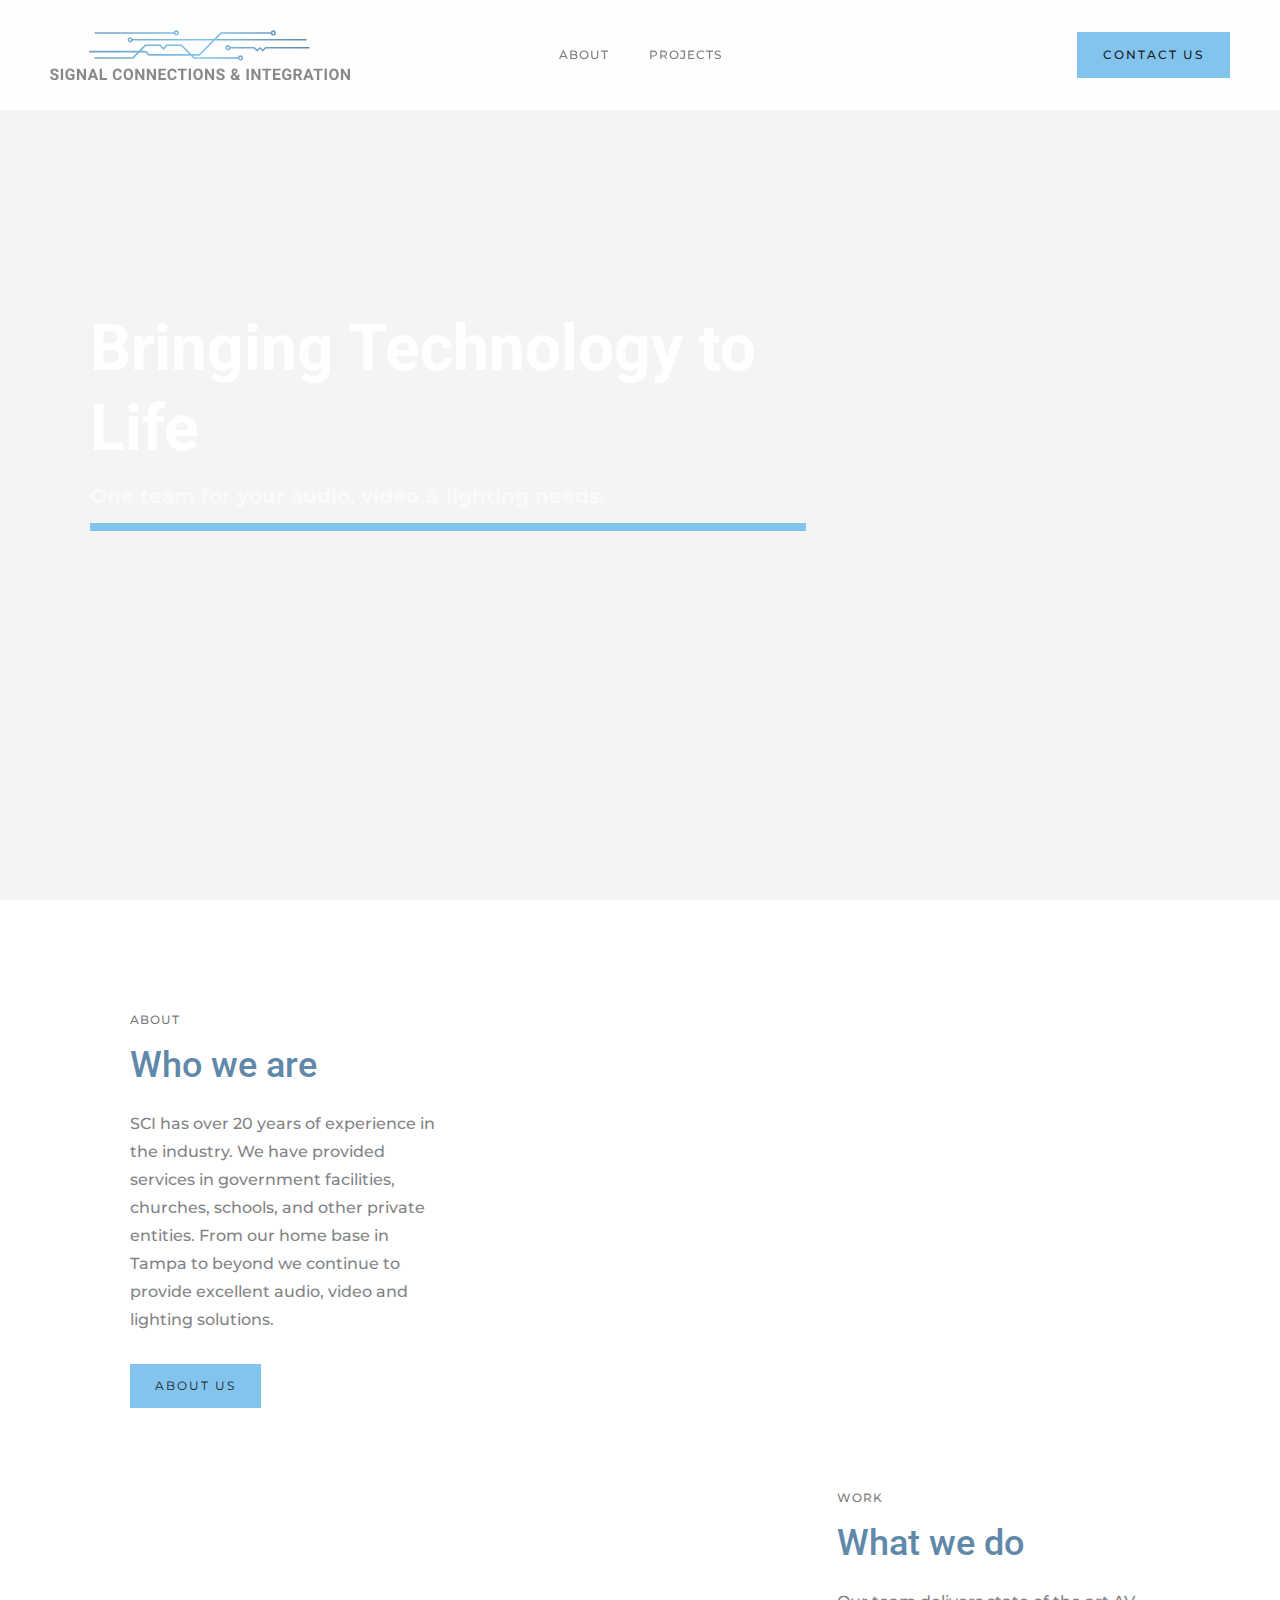
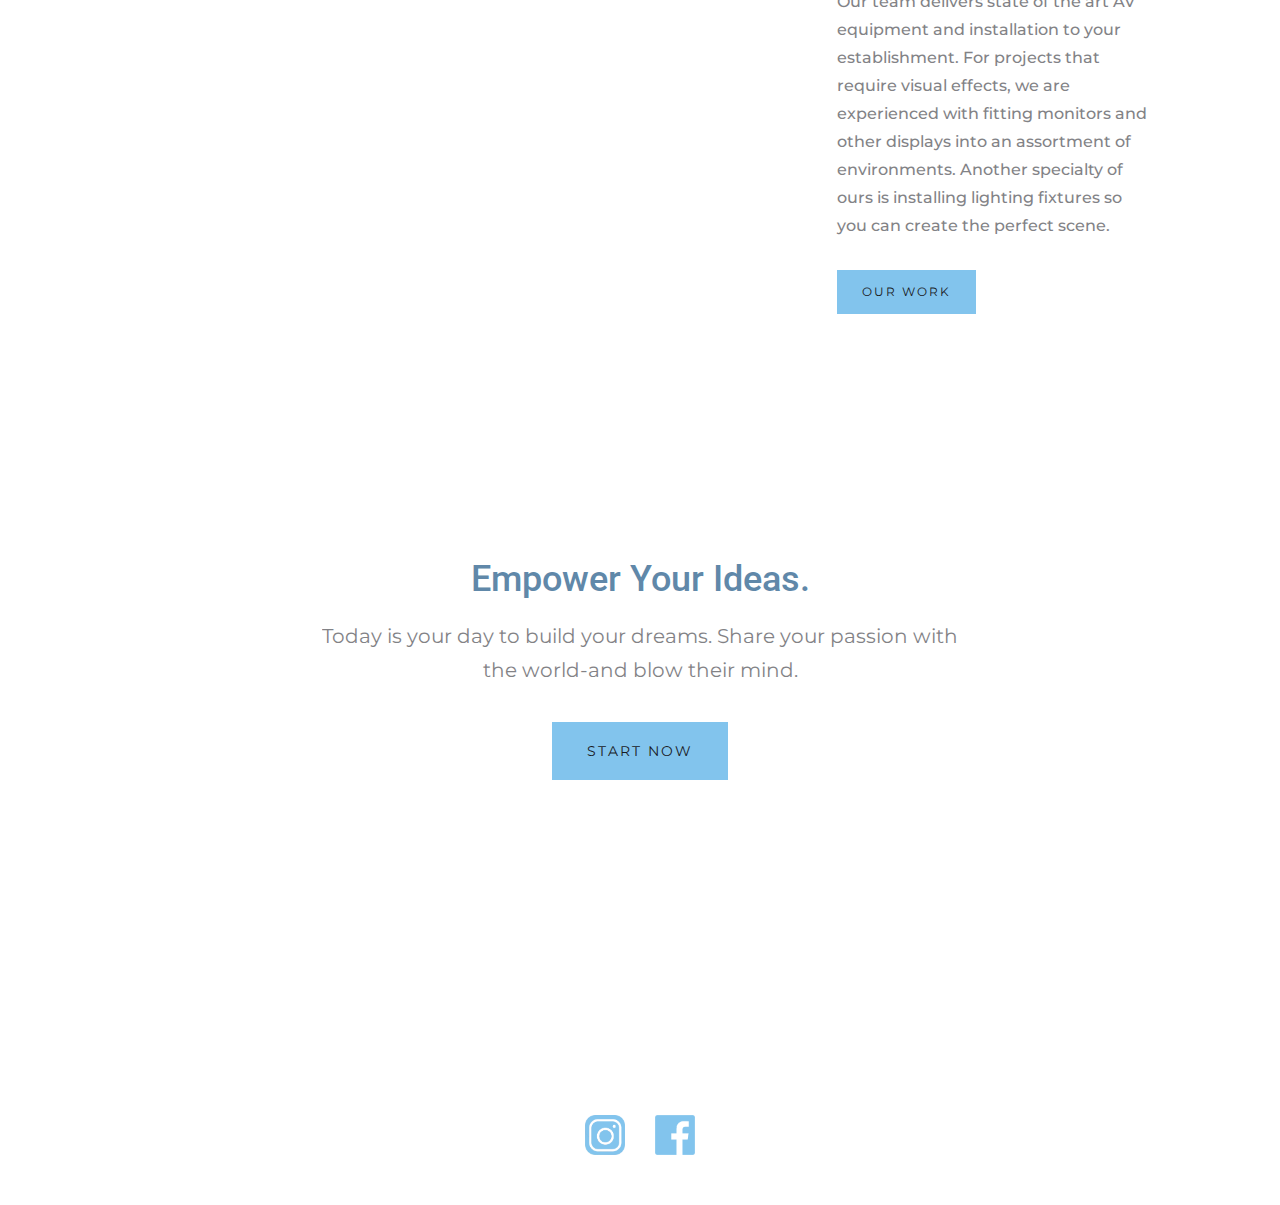
==== index.html @ ebad2670 "Update index.html" ====
<!DOCTYPE html>
<!-- saved from url=(0023)https://www.sciinc.org/ -->
<html data-wf-domain="www.sciinc.org" data-wf-page="6283b85dc4dfa42d78838578" data-wf-site="6283b85dc4dfa4e6b0838575" class="w-mod-js wf-roboto-n4-active wf-montserrat-n8-active wf-montserrat-n1-active wf-montserrat-n6-active wf-montserrat-n5-active wf-montserrat-n2-active wf-montserrat-n9-active wf-montserrat-n4-active wf-montserrat-n3-active wf-montserrat-n7-active wf-roboto-n7-active wf-roboto-n5-active wf-roboto-n3-active wf-roboto-n1-active wf-roboto-n9-active wf-roboto-i3-active wf-roboto-i1-active wf-montserrat-i7-active wf-montserrat-i5-active wf-montserrat-i2-active wf-montserrat-i6-active wf-montserrat-i8-active wf-montserrat-i3-active wf-montserrat-i1-active wf-montserrat-i4-active wf-montserrat-i9-active wf-active"><style type="text/css">
  @font-face {
    font-family: 'Avenir Next CE';
    src: url("chrome-extension://facncfnojagdpibmijfjdmhkklabakgd/assets/fonts/AvenirNextLTW01-Medium/1a7c9181-cd24-4943-a9d9-d033189524e0.eot") format("eot"), url("chrome-extension://facncfnojagdpibmijfjdmhkklabakgd/assets/fonts/AvenirNextLTW01-Medium/f26faddb-86cc-4477-a253-1e1287684336.woff") format("woff"), url("chrome-extension://facncfnojagdpibmijfjdmhkklabakgd/assets/fonts/AvenirNextLTW01-Medium/63a74598-733c-4d0c-bd91-b01bffcd6e69.ttf") format("ttf"), url("chrome-extension://facncfnojagdpibmijfjdmhkklabakgd/assets/fonts/AvenirNextLTW01-Medium/627fbb5a-3bae-4cd9-b617-2f923e29d55e.woff2") format("woff2");
  }
  @font-face {
    font-family: 'Avenir Next CE';
    font-weight: 600;
    src: url("chrome-extension://facncfnojagdpibmijfjdmhkklabakgd/assets/fonts/AvenirNextLTW01-Demi/12d643f2-3899-49d5-a85b-ff430f5fad15.eot") format("eot"), url("chrome-extension://facncfnojagdpibmijfjdmhkklabakgd/assets/fonts/AvenirNextLTW01-Demi/91b50bbb-9aa1-4d54-9159-ec6f19d14a7c.woff") format("woff"), url("chrome-extension://facncfnojagdpibmijfjdmhkklabakgd/assets/fonts/AvenirNextLTW01-Demi/a0f4c2f9-8a42-4786-ad00-fce42b57b148.ttf") format("ttf"), url("chrome-extension://facncfnojagdpibmijfjdmhkklabakgd/assets/fonts/AvenirNextLTW01-Demi/aad99a1f-7917-4dd6-bbb5-b07cedbff64f.woff2") format("woff2");
  }
  </style>
  <head>
    <meta http-equiv="Content-Type" content="text/html; charset=UTF-8">
      <style>.wf-force-outline-none[tabindex="-1"]:focus{outline:none;}</style>
    <title>Signal Connections &amp; Integration</title>
    <meta content="Tampa based Audio, Visual, and lighting consulting and installation company." name="description">
    <meta content="Signal Connections &amp; Integration" property="og:title">
    <meta content="Tampa based Audio, Visual, and lighting consulting and installation company." property="og:description">
    <meta content="Signal Connections &amp; Integration" property="twitter:title">
    <meta content="Tampa based Audio, Visual, and lighting consulting and installation company." property="twitter:description">
    <meta property="og:type" content="website">
    <meta content="summary_large_image" name="twitter:card">
    <meta content="width=device-width, initial-scale=1" name="viewport">
    <meta content="Webflow" name="generator">
    <link href="./Signal Connections &amp; Integration_files/sciinc.webflow.a16479dae.css" rel="stylesheet" type="text/css">
    <script src="./Signal Connections &amp; Integration_files/webfont.js.download" type="text/javascript"></script>
    <link rel="stylesheet" href="./Signal Connections &amp; Integration_files/css" media="all">
    <script type="text/javascript">WebFont.load({  google: {    families: ["Montserrat:100,100italic,200,200italic,300,300italic,400,400italic,500,500italic,600,600italic,700,700italic,800,800italic,900,900italic","Roboto:100,100italic,300,300italic,regular,500,700,900"]  }});</script>
    <!--[if lt IE 9]><script src="https://cdnjs.cloudflare.com/ajax/libs/html5shiv/3.7.3/html5shiv.min.js" type="text/javascript"></script><![endif]-->
    <script type="text/javascript">!function(o,c){var n=c.documentElement,t=" w-mod-";n.className+=t+"js",("ontouchstart"in o||o.DocumentTouch&&c instanceof DocumentTouch)&&(n.className+=t+"touch")}(window,document);</script>
    <link href="https://uploads-ssl.webflow.com/6283b85dc4dfa4e6b0838575/6283f92bb344682a002139d6_Favicon%20SCI.png" rel="shortcut icon" type="image/x-icon">
    <link href="https://uploads-ssl.webflow.com/6283b85dc4dfa4e6b0838575/6286484e5f5cc32e522ad592_Webclip-21.png" rel="apple-touch-icon">
  </head>
  <body class="body">
    <div data-collapse="medium" data-animation="default" data-duration="400" data-easing="ease" data-easing2="ease" role="banner" class="navigation w-nav">
      <div class="navigation-wrap">
        <a href="https://www.sciinc.org/" aria-current="page" class="logo-link w-nav-brand w--current" aria-label="home">
          <img src="./Signal Connections &amp; Integration_files/628657a8317fdd203c314dd9_Cropped Header Icon-07.svg" width="108" alt="" class="logo-image">
        </a>
        <div class="menu">
          <nav role="navigation" class="navigation-items w-nav-menu">
            <a href="https://www.sciinc.org/about" class="navigation-item w-nav-link">About</a>
            <a href="https://www.sciinc.org/projects" class="navigation-item w-nav-link">Projects</a>
          </nav>
          <div class="menu-button w-nav-button" style="-webkit-user-select: text;" aria-label="menu" role="button" tabindex="0" aria-controls="w-nav-overlay-0" aria-haspopup="menu" aria-expanded="false">
            <img src="./Signal Connections &amp; Integration_files/62865d520607e64fc9bf2d82_Signal Connections and Integration Branding Guidelines-22.svg" width="22" alt="" class="menu-icon">
          </div>
        </div>
        <a href="mailto:sciinc2016@gmail.com?subject=SCI Business Inquiry" class="button cc-contact-us w-inline-block">
          <div class="text-block">Contact us</div>
        </a>
      </div>
      <div class="w-nav-overlay" data-wf-ignore="" id="w-nav-overlay-0">
      </div>
    </div>
    <div class="section cc-store-home-wrap home-page-section">
      <div class="intro-header">
        <div class="intro-content cc-homepage">
          <div class="intro-text">
            <div class="heading-jumbo">Bringing Technology to Life</div>
            <div class="paragraph-bigger cc-bigger-white-light">One team for your audio, video &amp; lighting needs.<br>
            </div>
            <div class="div-block">
            </div>
          </div>
        </div>
      </div>
    </div>
    <div class="wf-section">
      <div class="container">
        <div class="motto-wrap">
        </div>
        <div class="home-content-wrap">
          <div class="w-layout-grid about-grid">
            <div id="w-node-_86e64837-0616-515b-4568-76c147234d34-78838578">
              <div class="home-section-wrap">
                <div class="label cc-light">About</div>
                <h2 class="section-heading">Who we are</h2>
                <p class="paragraph-light">SCI&nbsp;has over 20 years of experience in the industry. We have provided services in government facilities, churches, schools, and other private entities. From our home base in Tampa to beyond we continue to provide excellent audio, video and lighting solutions.</p>
              </div>
              <a href="https://www.sciinc.org/about" class="button w-inline-block">
                <div class="text-block-2">About US</div>
              </a>
            </div>
            <img src="./Signal Connections &amp; Integration_files/6284f0a65a41dcbd22f7dae9_IMG_2053.jpg" id="w-node-_86e64837-0616-515b-4568-76c147234d3f-78838578" sizes="(max-width: 479px) 75vw, (max-width: 767px) 84vw, (max-width: 1279px) 88vw, 1020px" srcset="https://uploads-ssl.webflow.com/6283b85dc4dfa4e6b0838575/6284f0a65a41dcbd22f7dae9_IMG_2053-p-500.jpeg 500w, https://uploads-ssl.webflow.com/6283b85dc4dfa4e6b0838575/6284f0a65a41dcbd22f7dae9_IMG_2053-p-800.jpeg 800w, https://uploads-ssl.webflow.com/6283b85dc4dfa4e6b0838575/6284f0a65a41dcbd22f7dae9_IMG_2053-p-1080.jpeg 1080w, https://uploads-ssl.webflow.com/6283b85dc4dfa4e6b0838575/6284f0a65a41dcbd22f7dae9_IMG_2053-p-1600.jpeg 1600w, https://uploads-ssl.webflow.com/6283b85dc4dfa4e6b0838575/6284f0a65a41dcbd22f7dae9_IMG_2053-p-2000.jpeg 2000w, https://uploads-ssl.webflow.com/6283b85dc4dfa4e6b0838575/6284f0a65a41dcbd22f7dae9_IMG_2053.jpg 2320w" alt="">
          </div>
          <div class="w-layout-grid about-grid cc-about-2">
            <div id="w-node-_86e64837-0616-515b-4568-76c147234d41-78838578">
              <div class="home-section-wrap">
                <div class="label cc-light">Work
                </div><h2 class="section-heading">What we do</h2>
                <p class="paragraph-light">Our team delivers state of the art AV equipment and installation to your establishment. For projects that require visual effects, we are experienced with fitting monitors and other displays into an assortment of environments. Another specialty of ours is installing lighting fixtures so you can create the perfect scene.</p>
              </div>
              <a href="https://www.sciinc.org/projects" class="button w-inline-block">
                <div class="text-block-3">Our Work</div>
              </a>
            </div>
            <img src="./Signal Connections &amp; Integration_files/6284f2cea34eede014cf915f_IMG_0391.jpg" id="w-node-_86e64837-0616-515b-4568-76c147234d4c-78838578" sizes="(max-width: 479px) 75vw, (max-width: 767px) 84vw, (max-width: 1279px) 88vw, 1020px" srcset="https://uploads-ssl.webflow.com/6283b85dc4dfa4e6b0838575/6284f2cea34eede014cf915f_IMG_0391-p-500.jpeg 500w, https://uploads-ssl.webflow.com/6283b85dc4dfa4e6b0838575/6284f2cea34eede014cf915f_IMG_0391-p-800.jpeg 800w, https://uploads-ssl.webflow.com/6283b85dc4dfa4e6b0838575/6284f2cea34eede014cf915f_IMG_0391-p-1080.jpeg 1080w, https://uploads-ssl.webflow.com/6283b85dc4dfa4e6b0838575/6284f2cea34eede014cf915f_IMG_0391-p-1600.jpeg 1600w, https://uploads-ssl.webflow.com/6283b85dc4dfa4e6b0838575/6284f2cea34eede014cf915f_IMG_0391-p-2000.jpeg 2000w, https://uploads-ssl.webflow.com/6283b85dc4dfa4e6b0838575/6284f2cea34eede014cf915f_IMG_0391.jpg 2330w" alt="">
          </div>
        </div>
      </div>
    </div>
    <div class="section cc-cta">
      <div class="container">
        <div class="cta-wrap">
          <div>
            <div class="cta-text">
              <div class="heading-jumbo-small blue">Empower Your Ideas.<br>
              </div>
              <div class="paragraph-bigger cc-bigger-light">Today is your day to build your dreams. Share your passion with the world-and blow their mind.<br>
              </div>
            </div>
            <a href="mailto:sciinc2016@gmail.com?subject=SCI Business Inquiry" class="button cc-jumbo-button w-inline-block">
              <div class="text-block-4">Start Now</div>
            </a>
          </div>
        </div>
      </div>
    </div>
    <div class="section">
      <div class="container footer">
        <a href="https://www.instagram.com/robert_weigandt_sci_inc/" class="link-block w-inline-block">
          <img src="./Signal Connections &amp; Integration_files/6284fac3791ce41daa1a4e14_Blue Insta Logo.png" loading="lazy" alt="" class="image-2"></a>
        <a href="https://www.facebook.com/SCIINC2016" class="link-block-2 w-inline-block">
          <img src="./Signal Connections &amp; Integration_files/6284facff767a83fbd7094a8_Blue Facebook.png" loading="lazy" alt="" class="image">
        </a>
      </div>
      <div class="footer-spacing">
      </div>
    </div>
    <script src="./Signal Connections &amp; Integration_files/jquery-3.5.1.min.dc5e7f18c8.js.download" type="text/javascript" integrity="sha256-9/aliU8dGd2tb6OSsuzixeV4y/faTqgFtohetphbbj0=" crossorigin="anonymous"></script>
    <script src="./Signal Connections &amp; Integration_files/webflow.7f48192d4.js.download" type="text/javascript"></script><!--[if lte IE 9]><script src="//cdnjs.cloudflare.com/ajax/libs/placeholders/3.0.2/placeholders.min.js"></script><![endif]--><style>
/* Width */
::-webkit-scrollbar {
 width: 10px;
}

/* Track */
::-webkit-scrollbar-track {
 box-shadow: inset 0 0 5px grey;
 background: #f1f1f1;
 border-radius: 10px;
}

/* Handle */
::-webkit-scrollbar-thumb {
 background: #888;
 border-radius: 10px;
}

/* Handle Hover */
::-webkit-scrollbar-thumb:hover {
 background: #555;
}
</style></body></html>
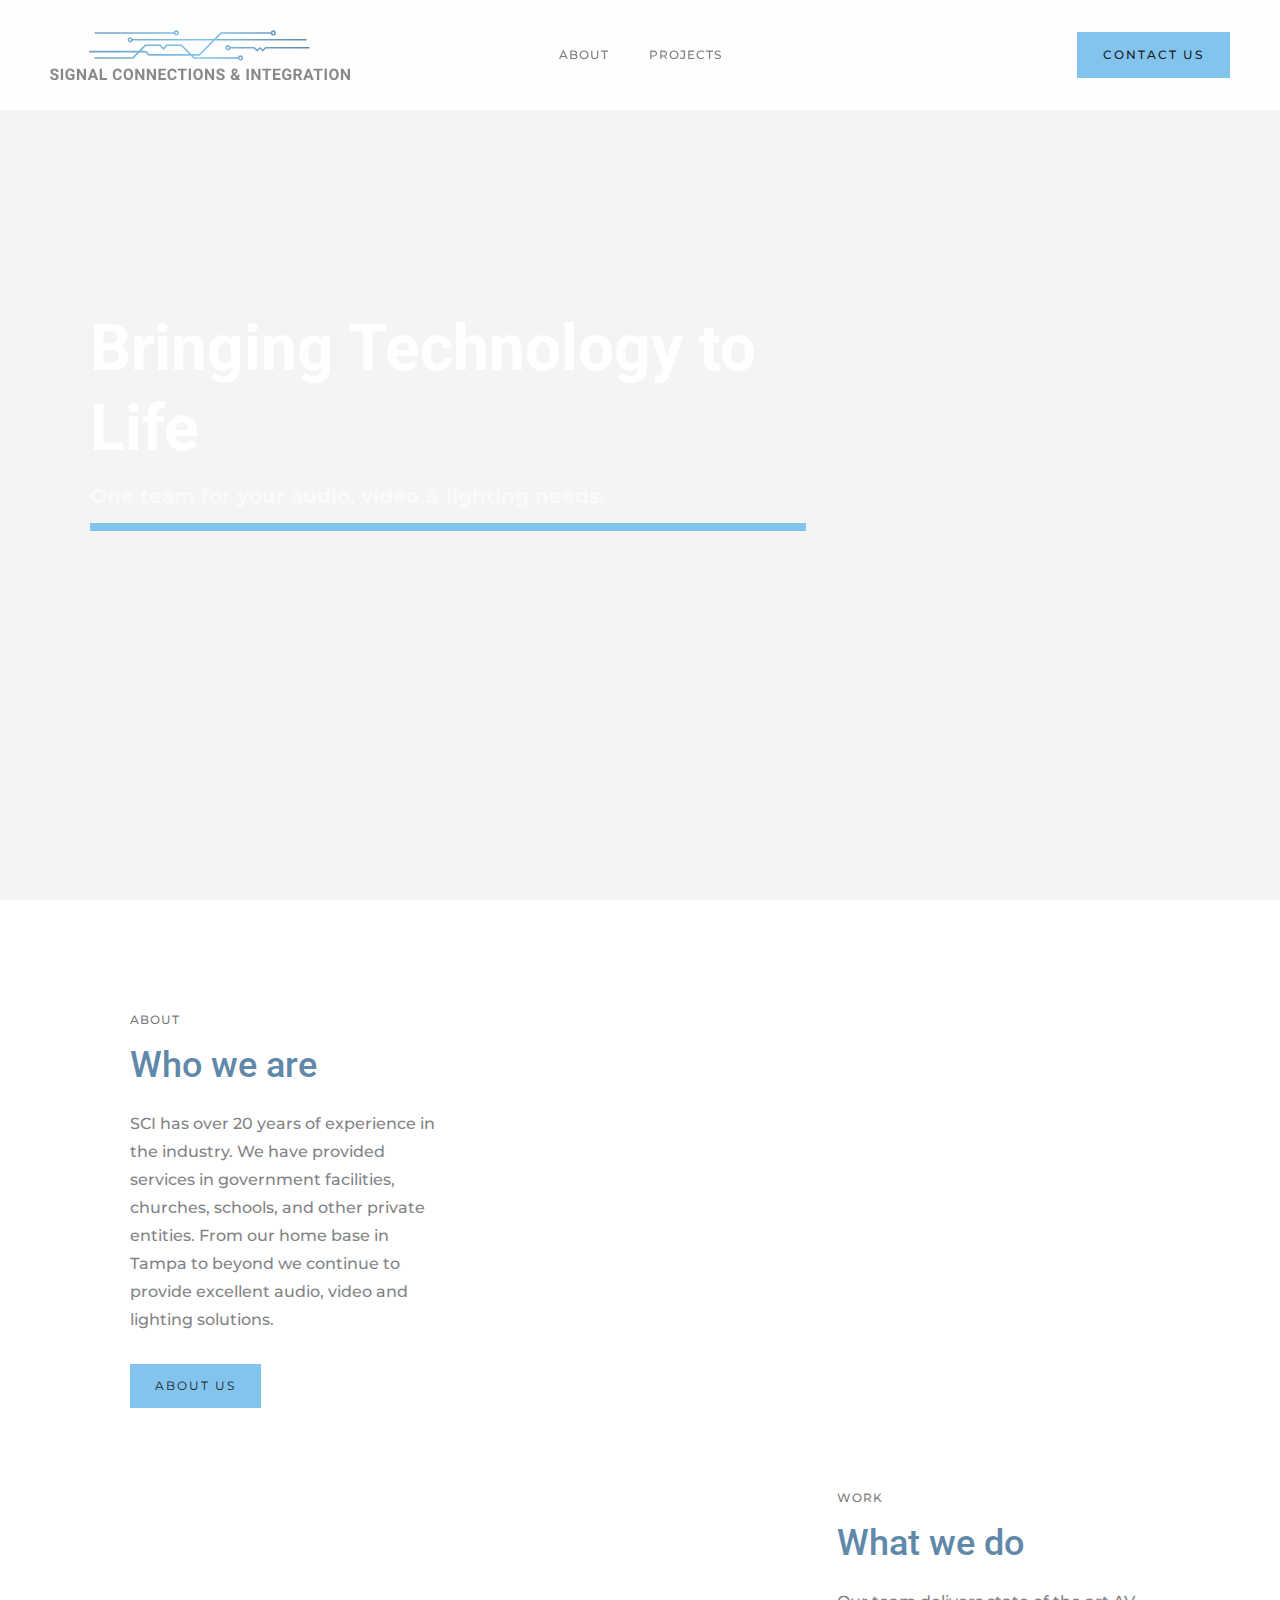
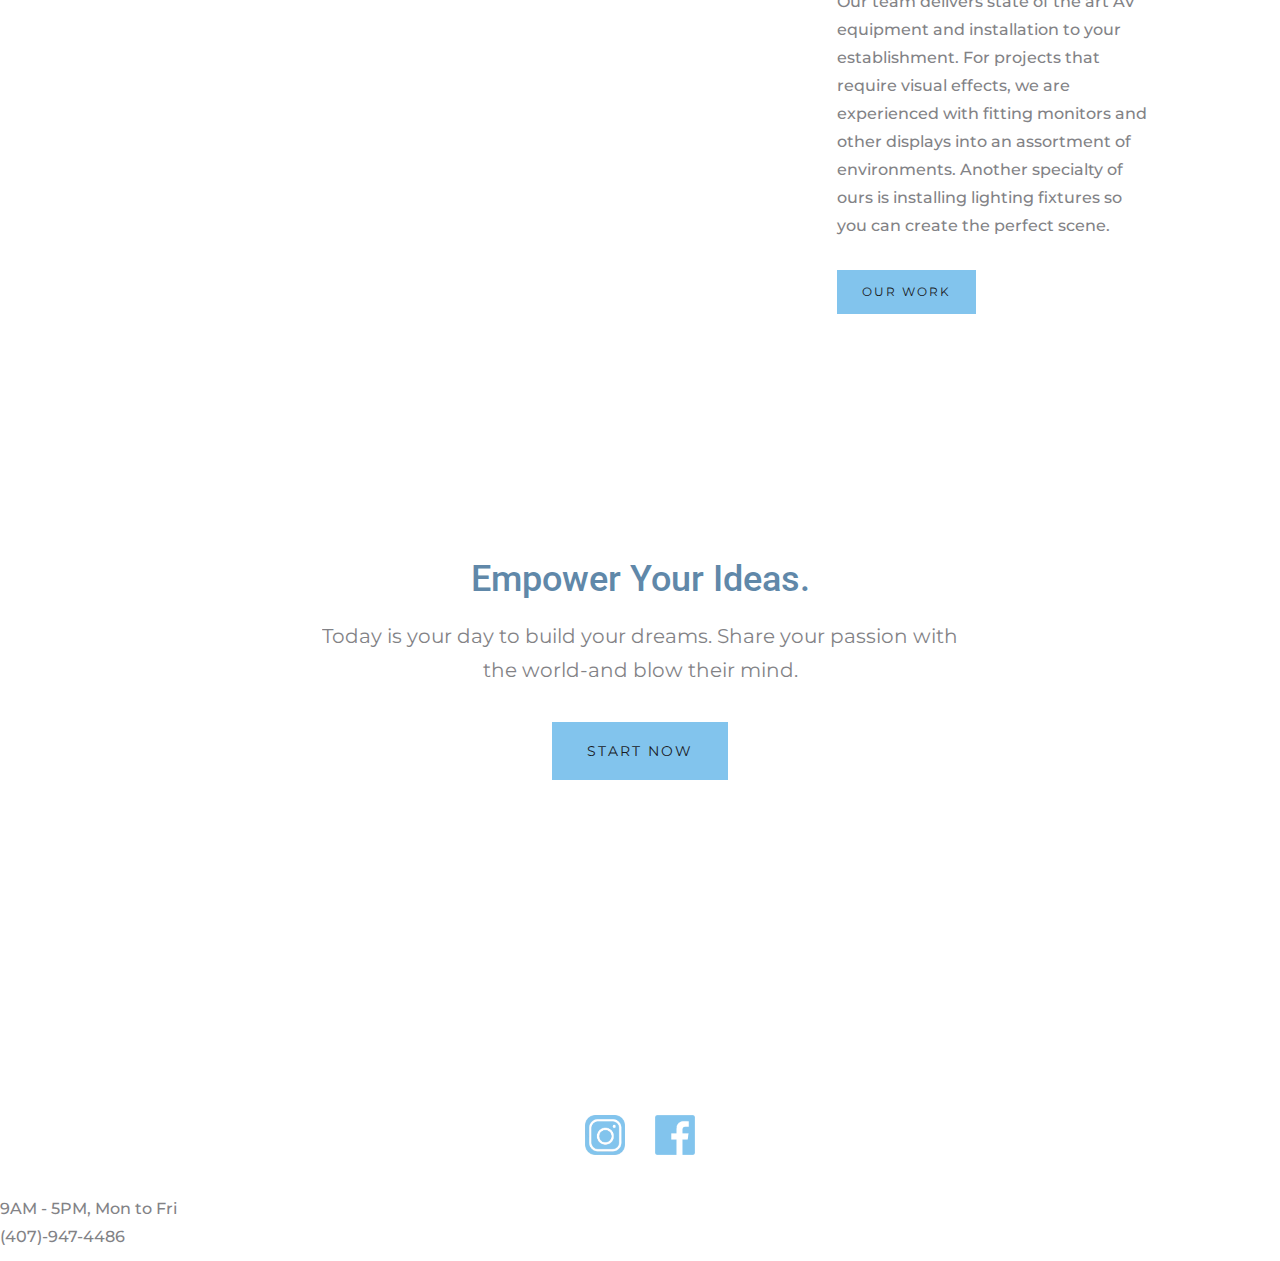
==== commit a55cfead: "Update index.html" ====
--- a/index.html
+++ b/index.html
@@ -127,6 +127,8 @@
           <img src="./Signal Connections &amp; Integration_files/6284facff767a83fbd7094a8_Blue Facebook.png" loading="lazy" alt="" class="image">
         </a>
       </div>
+      <div class="paragraph-light">9AM - 5PM, Mon to Fri</div>
+      <div class="paragraph-light">(407)-947-4486</div>
       <div class="footer-spacing">
       </div>
     </div>
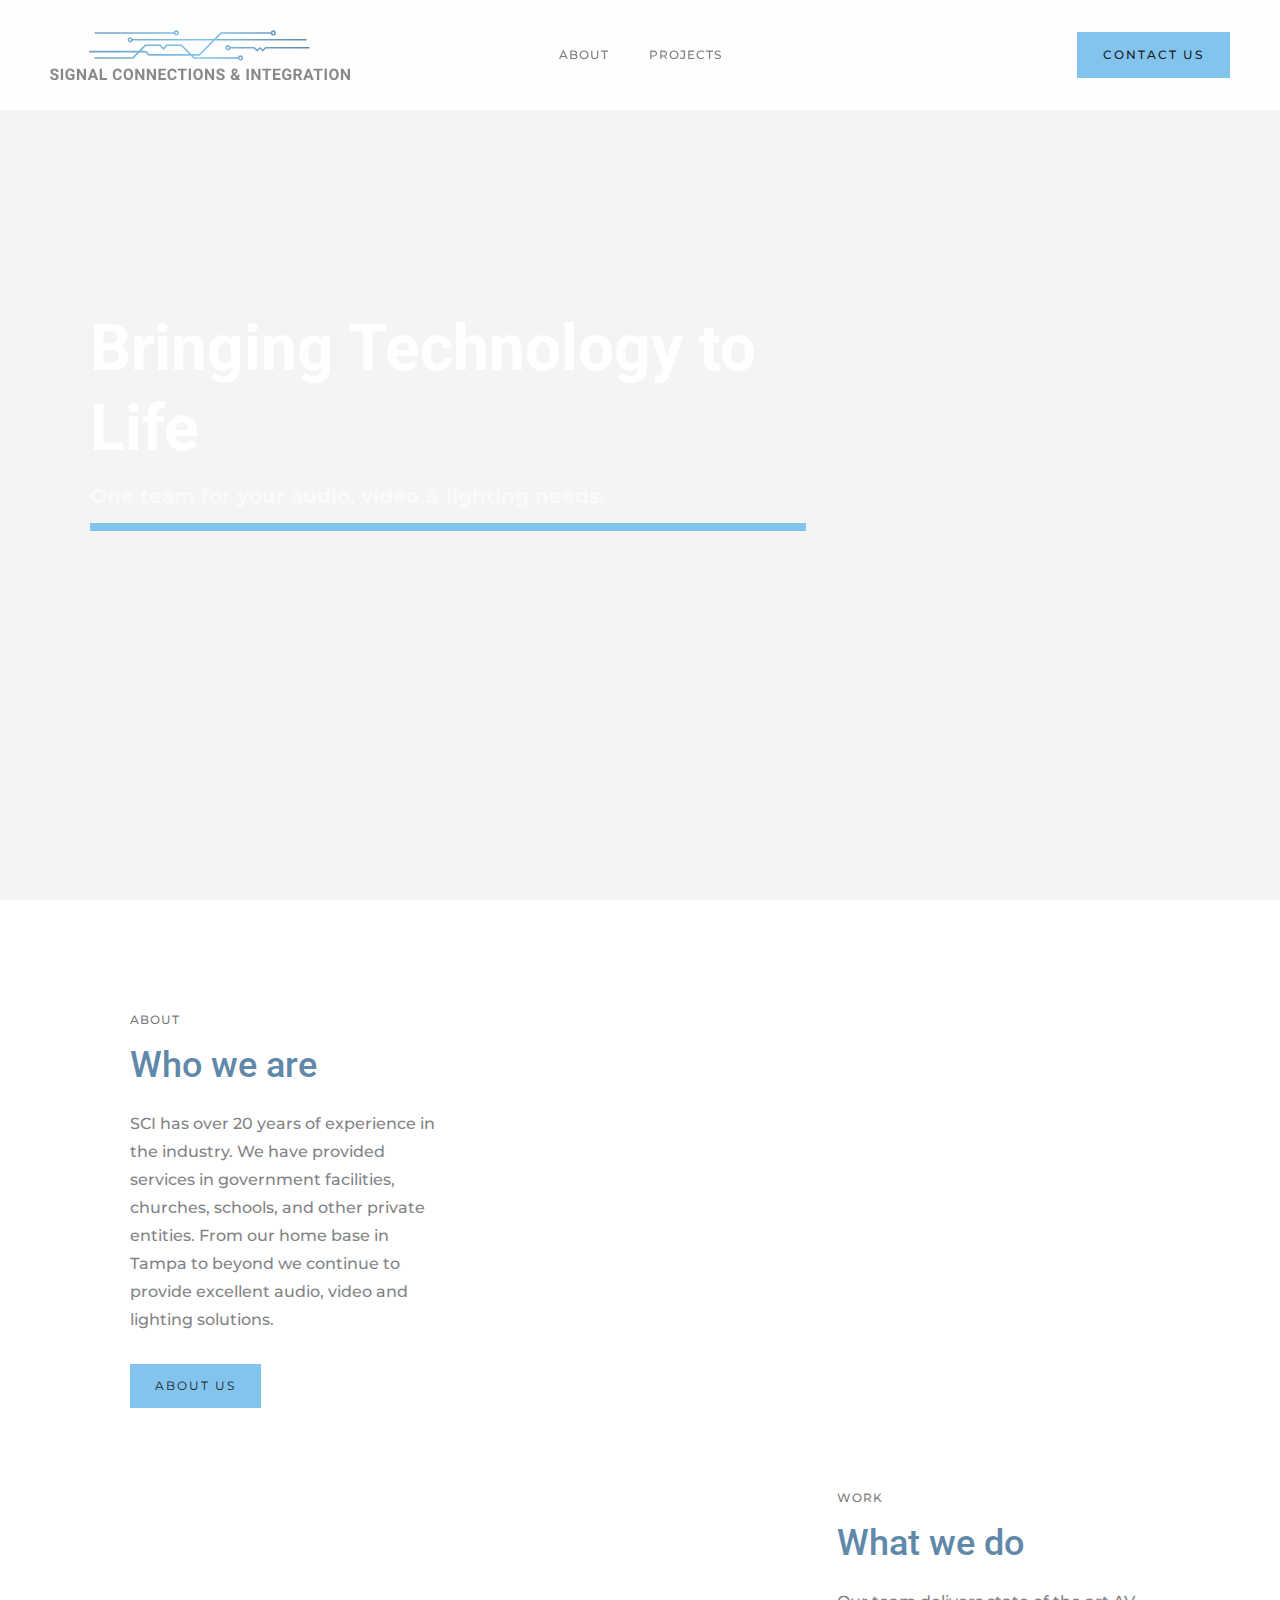
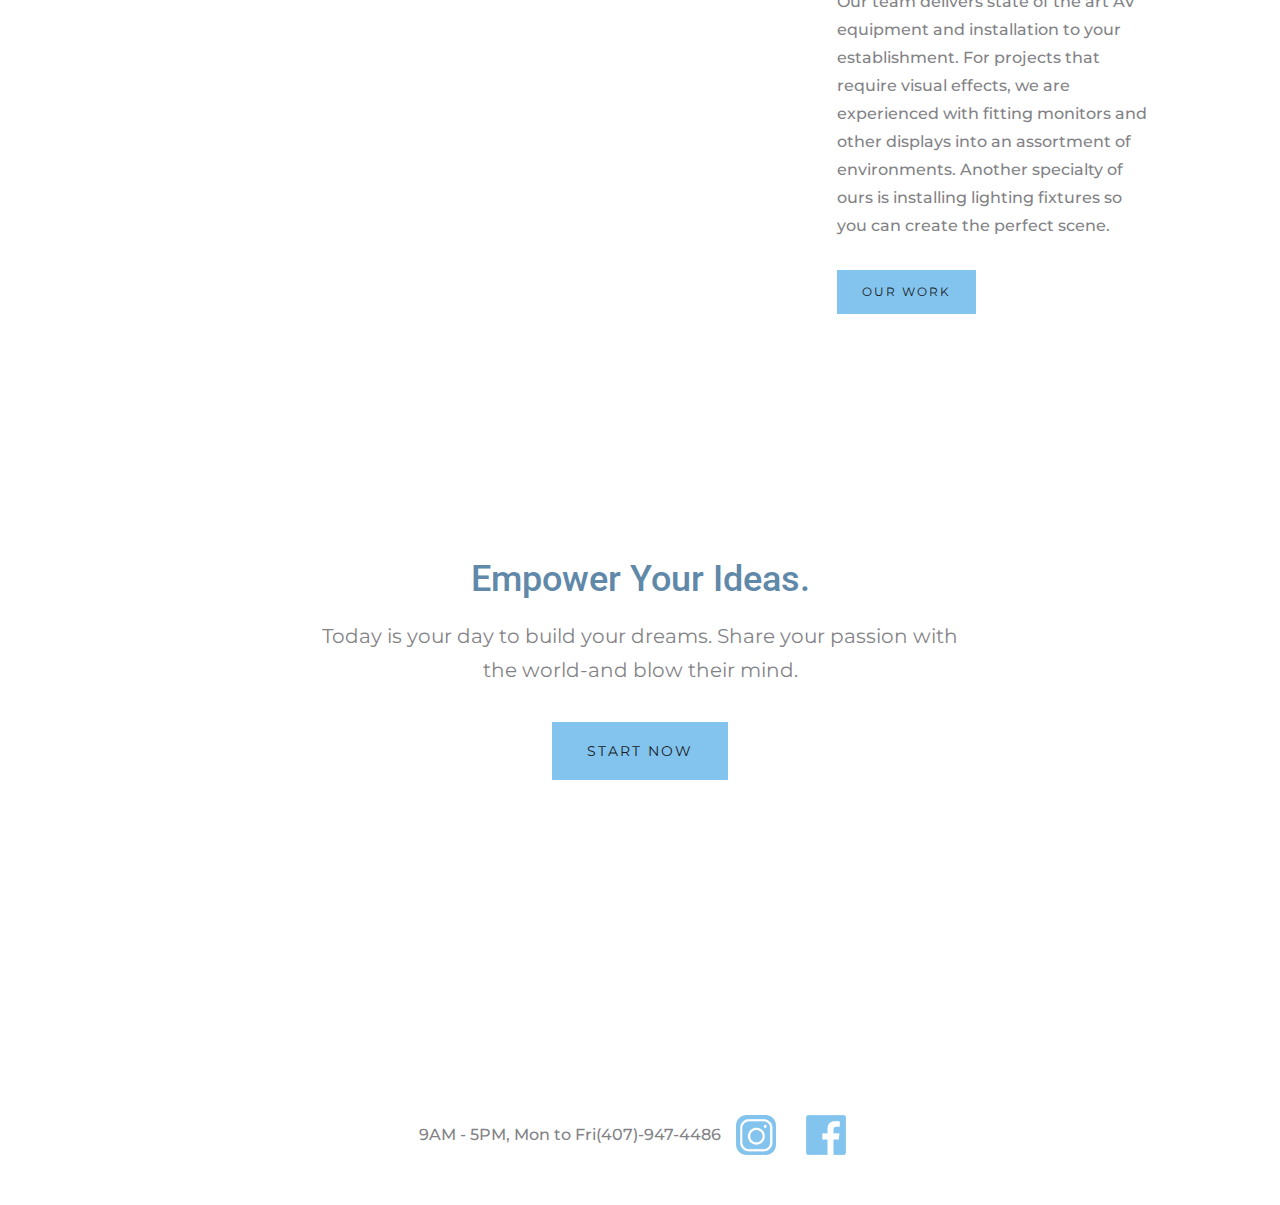
==== commit f04127ac: "Update index.html" ====
--- a/index.html
+++ b/index.html
@@ -120,15 +120,16 @@
       </div>
     </div>
     <div class="section">
-      <div class="container footer">
+        <div class="container footer">
+        <div class="paragraph-light">9AM - 5PM, Mon to Fri</div>
+        <div class="paragraph-light">(407)-947-4486</div>
+        <br>
         <a href="https://www.instagram.com/robert_weigandt_sci_inc/" class="link-block w-inline-block">
           <img src="./Signal Connections &amp; Integration_files/6284fac3791ce41daa1a4e14_Blue Insta Logo.png" loading="lazy" alt="" class="image-2"></a>
         <a href="https://www.facebook.com/SCIINC2016" class="link-block-2 w-inline-block">
           <img src="./Signal Connections &amp; Integration_files/6284facff767a83fbd7094a8_Blue Facebook.png" loading="lazy" alt="" class="image">
         </a>
       </div>
-      <div class="paragraph-light">9AM - 5PM, Mon to Fri</div>
-      <div class="paragraph-light">(407)-947-4486</div>
       <div class="footer-spacing">
       </div>
     </div>
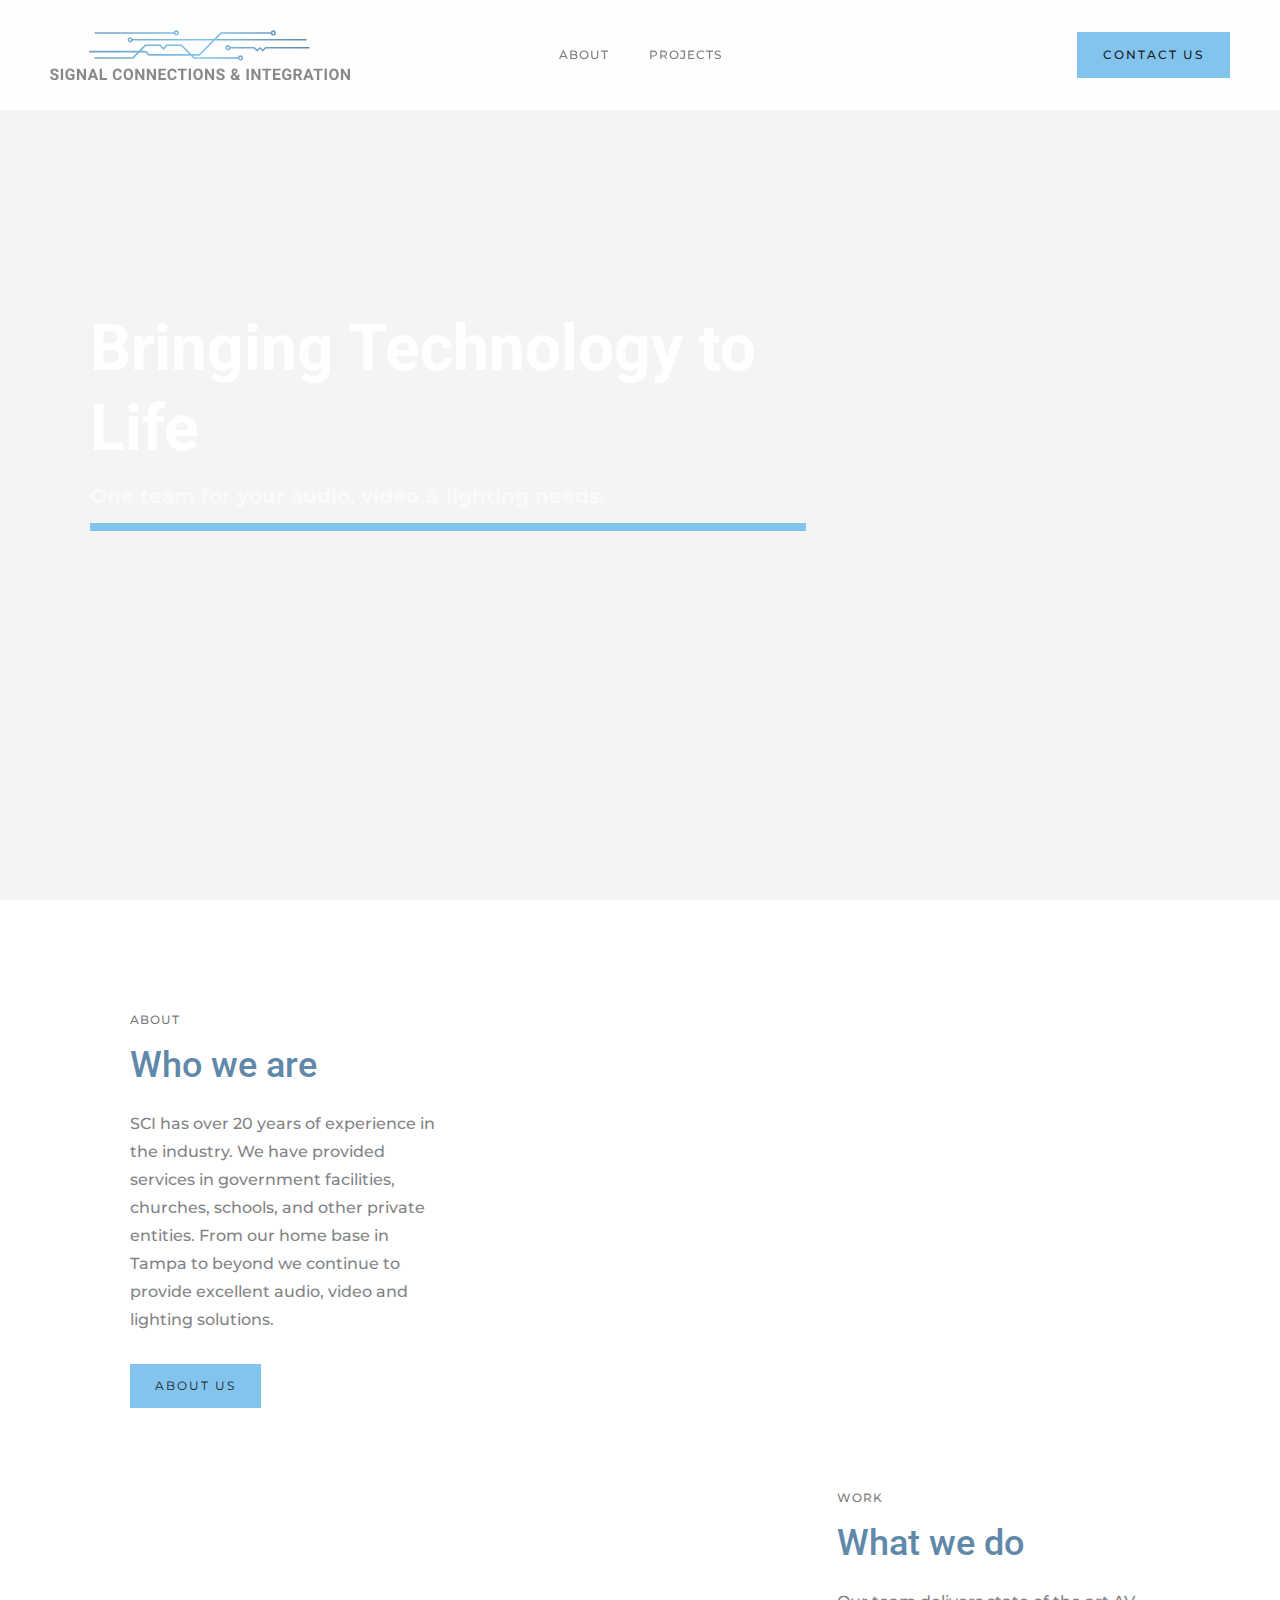
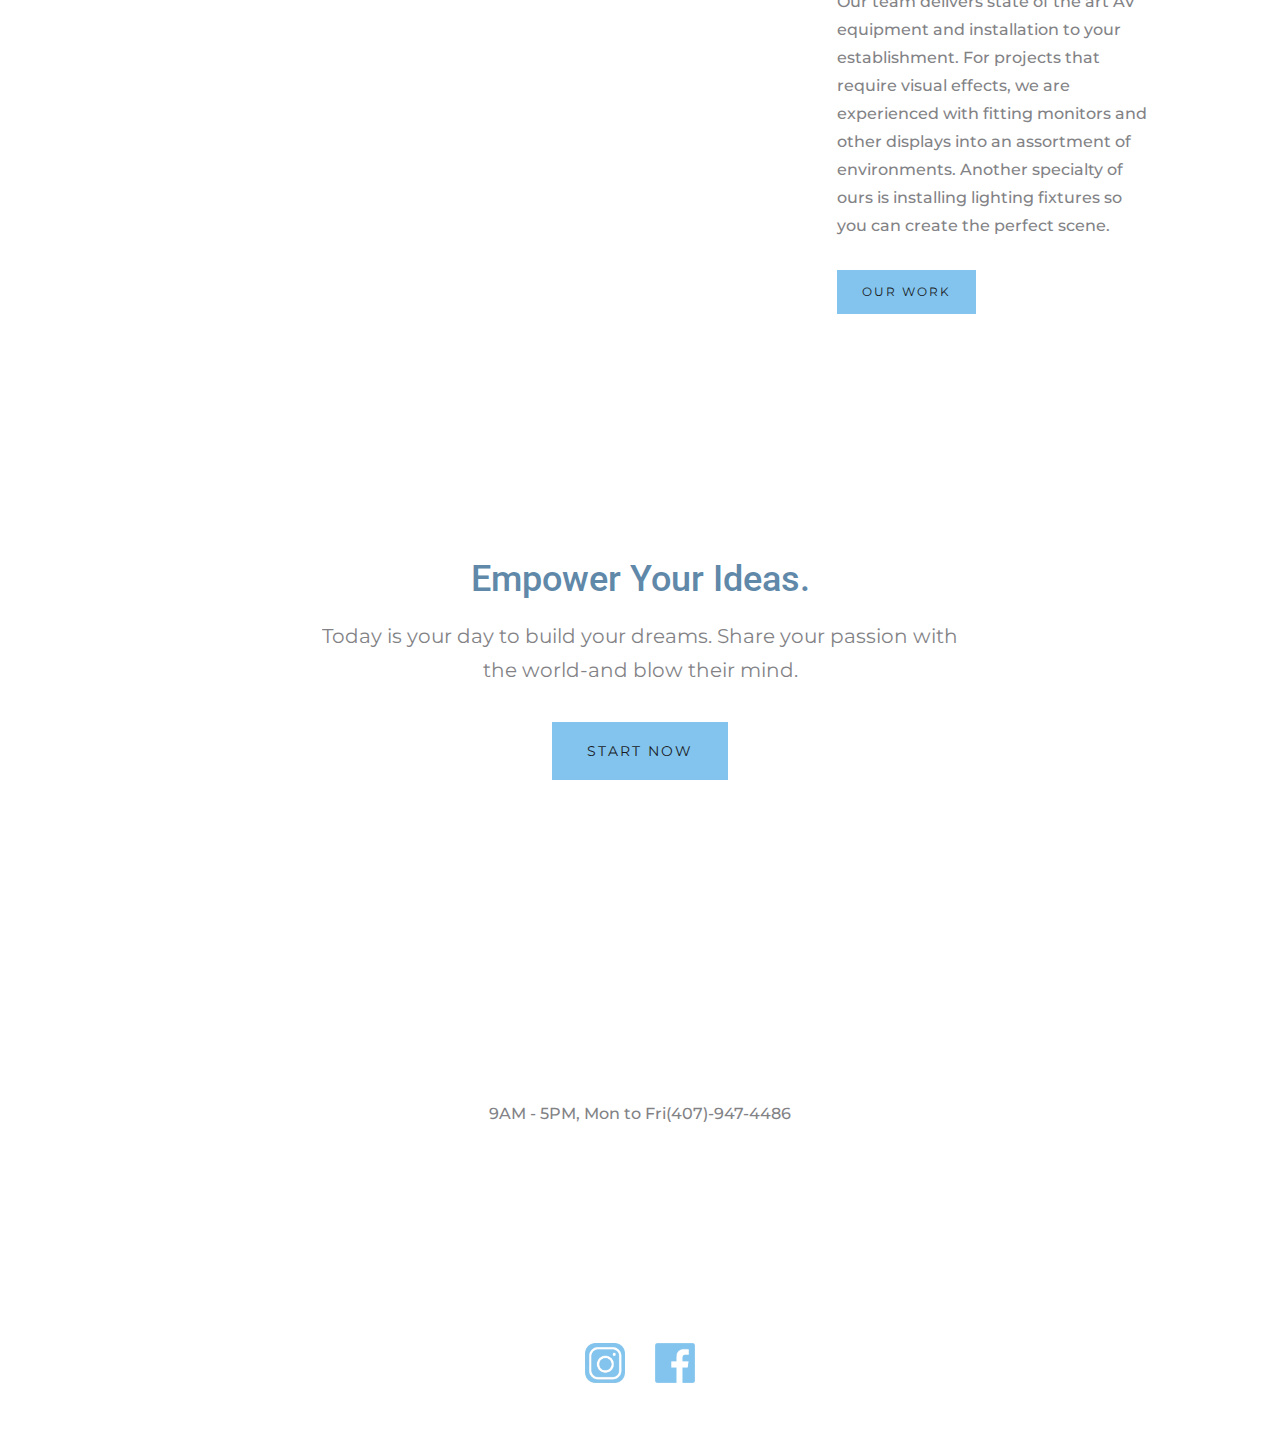
==== commit 00316994: "Update index.html" ====
--- a/index.html
+++ b/index.html
@@ -121,9 +121,10 @@
     </div>
     <div class="section">
         <div class="container footer">
-        <div class="paragraph-light">9AM - 5PM, Mon to Fri</div>
-        <div class="paragraph-light">(407)-947-4486</div>
-        <br>
+          <div class="paragraph-light">9AM - 5PM, Mon to Fri</div>
+          <div class="paragraph-light">(407)-947-4486</div>
+        </div>
+        <div class="container footer">
         <a href="https://www.instagram.com/robert_weigandt_sci_inc/" class="link-block w-inline-block">
           <img src="./Signal Connections &amp; Integration_files/6284fac3791ce41daa1a4e14_Blue Insta Logo.png" loading="lazy" alt="" class="image-2"></a>
         <a href="https://www.facebook.com/SCIINC2016" class="link-block-2 w-inline-block">
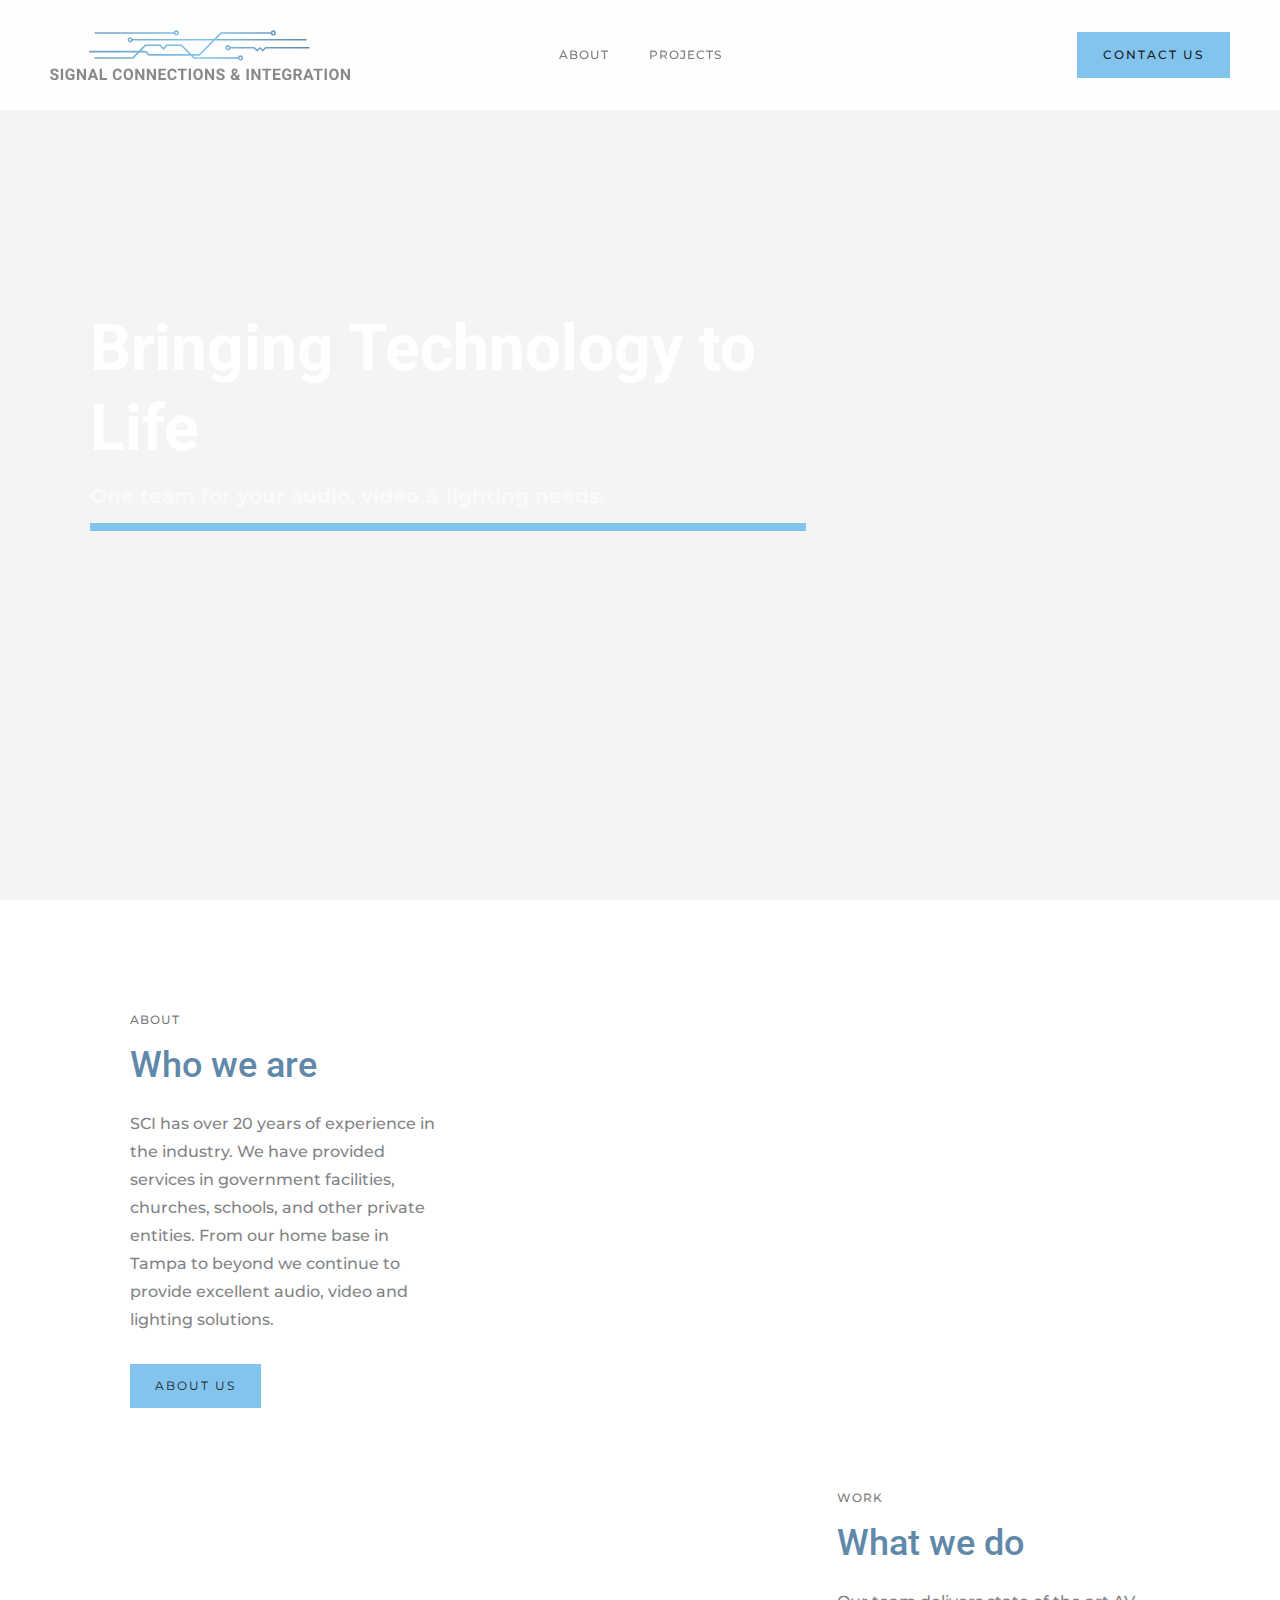
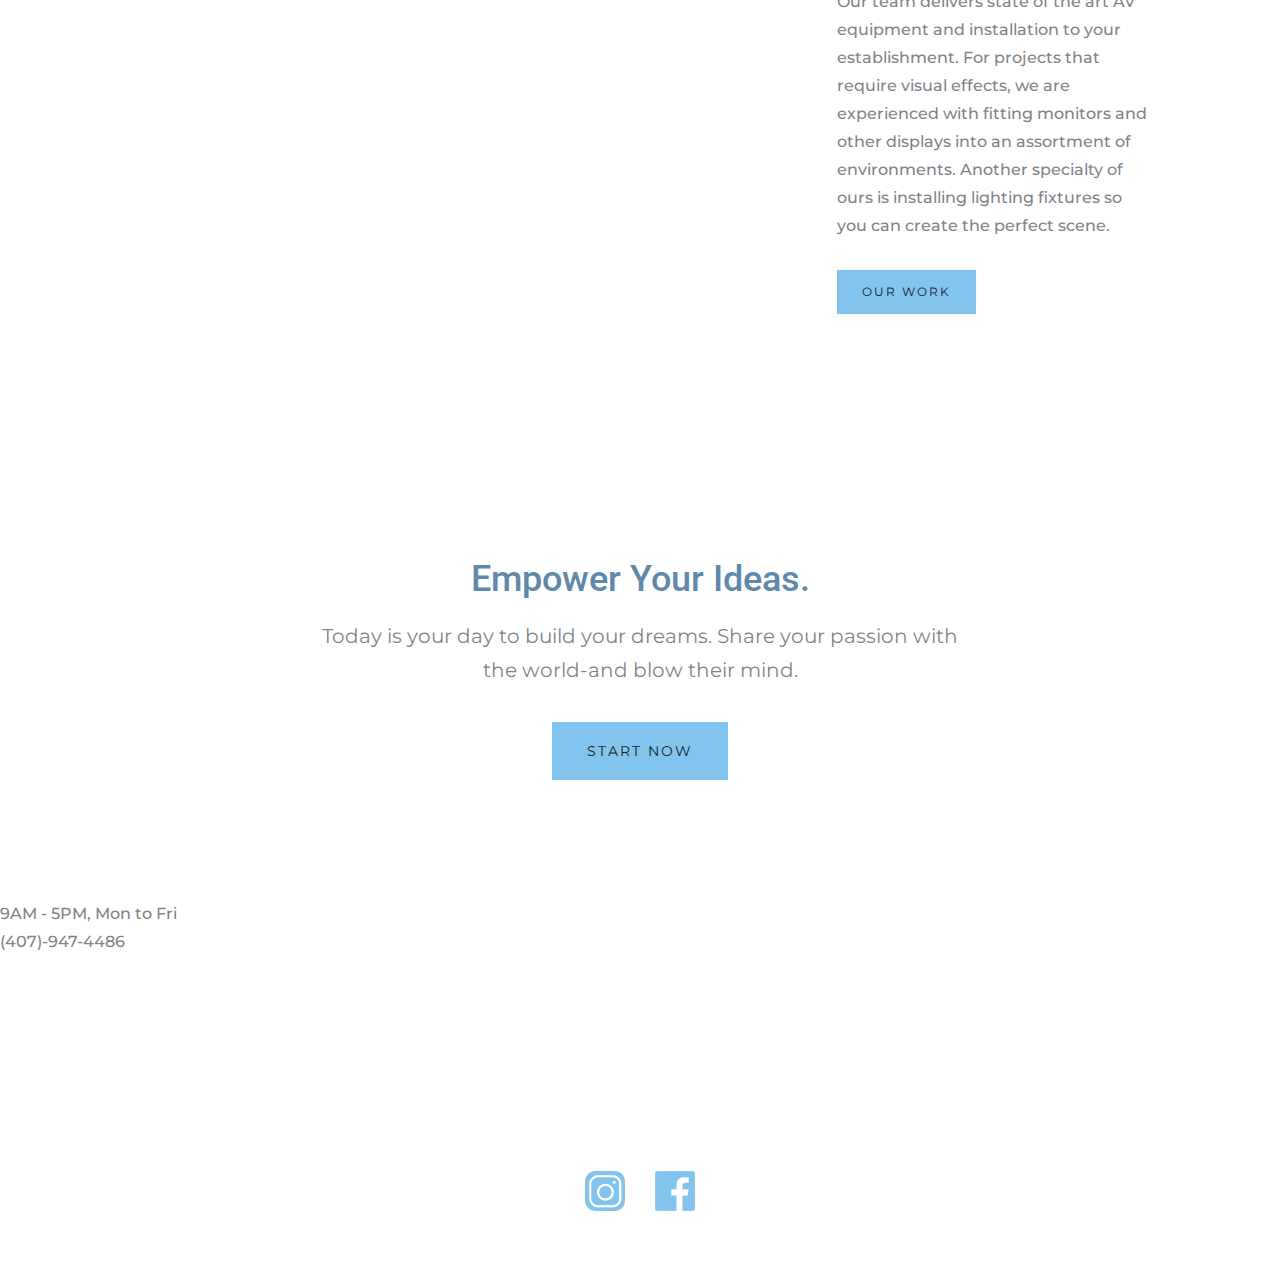
==== commit 37530bb9: "Update index.html" ====
--- a/index.html
+++ b/index.html
@@ -120,7 +120,7 @@
       </div>
     </div>
     <div class="section">
-        <div class="container footer">
+        <div class="container-contact-info">
           <div class="paragraph-light">9AM - 5PM, Mon to Fri</div>
           <div class="paragraph-light">(407)-947-4486</div>
         </div>
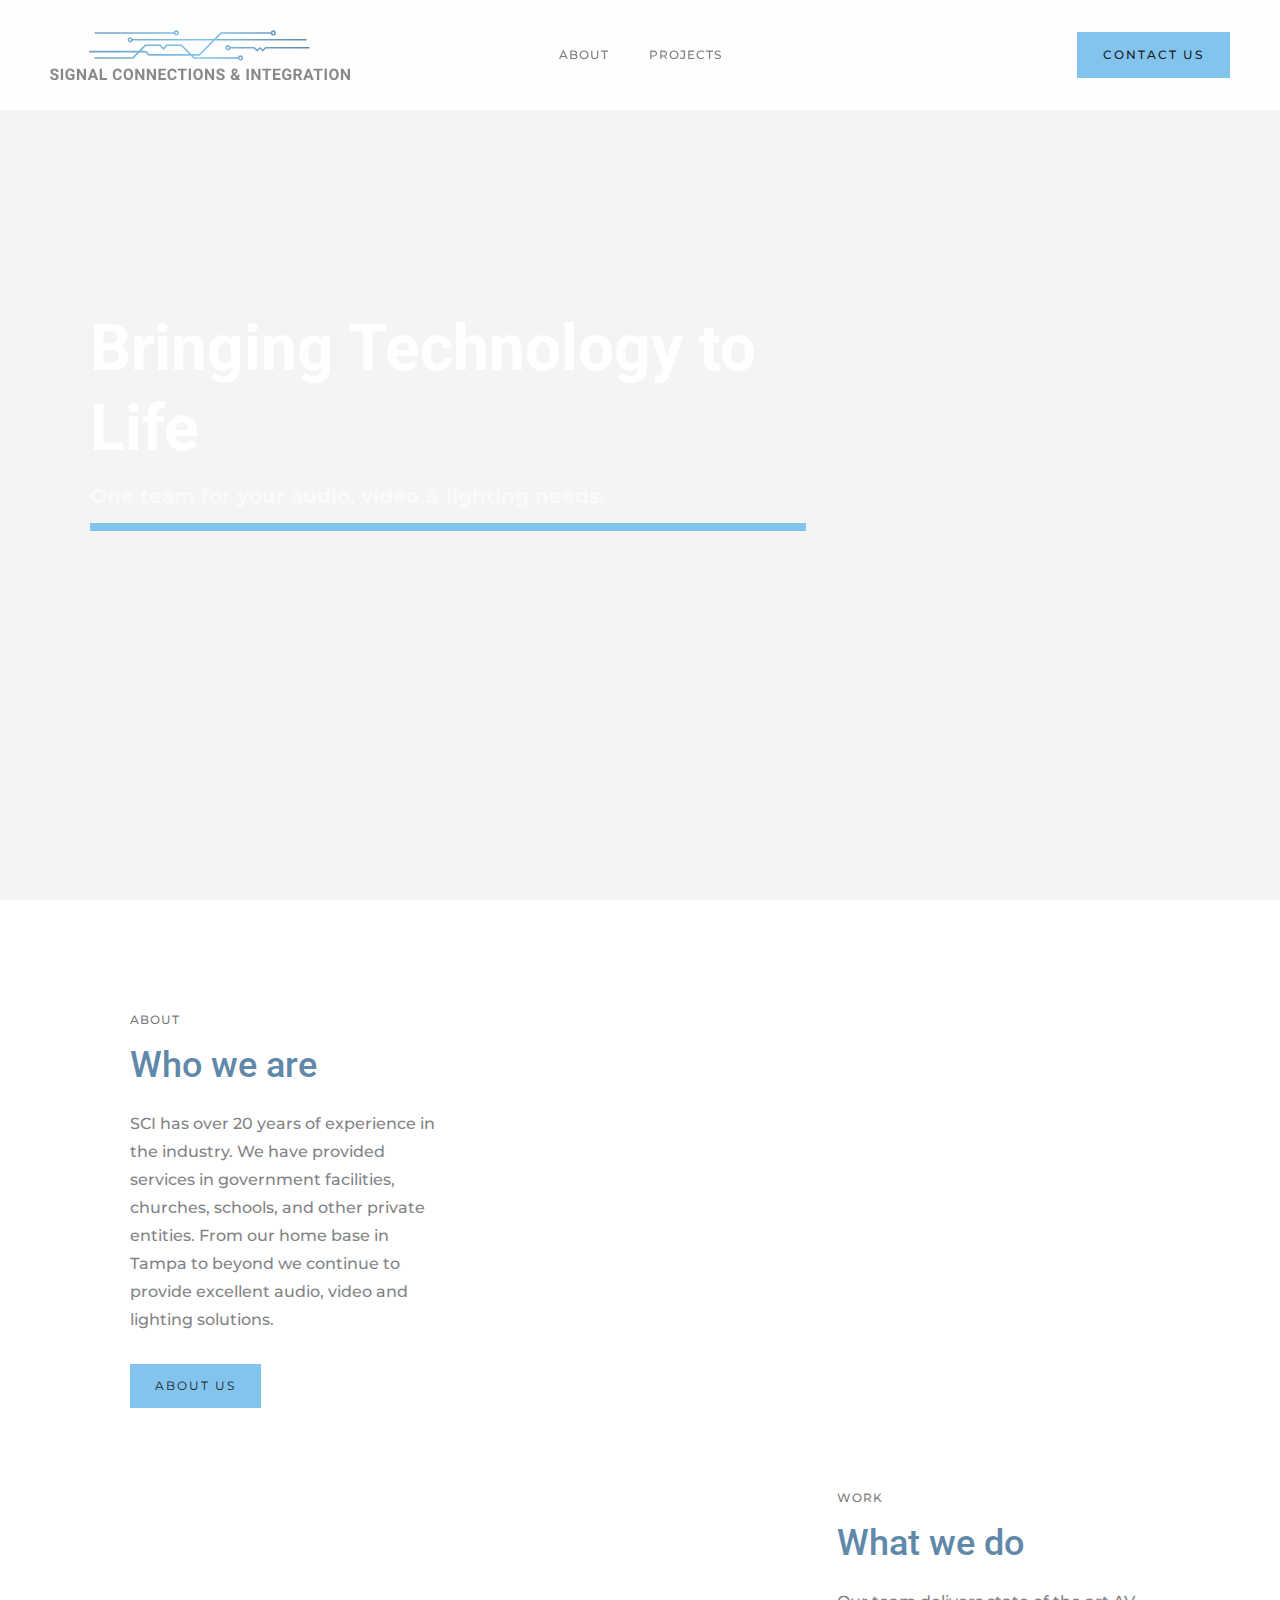
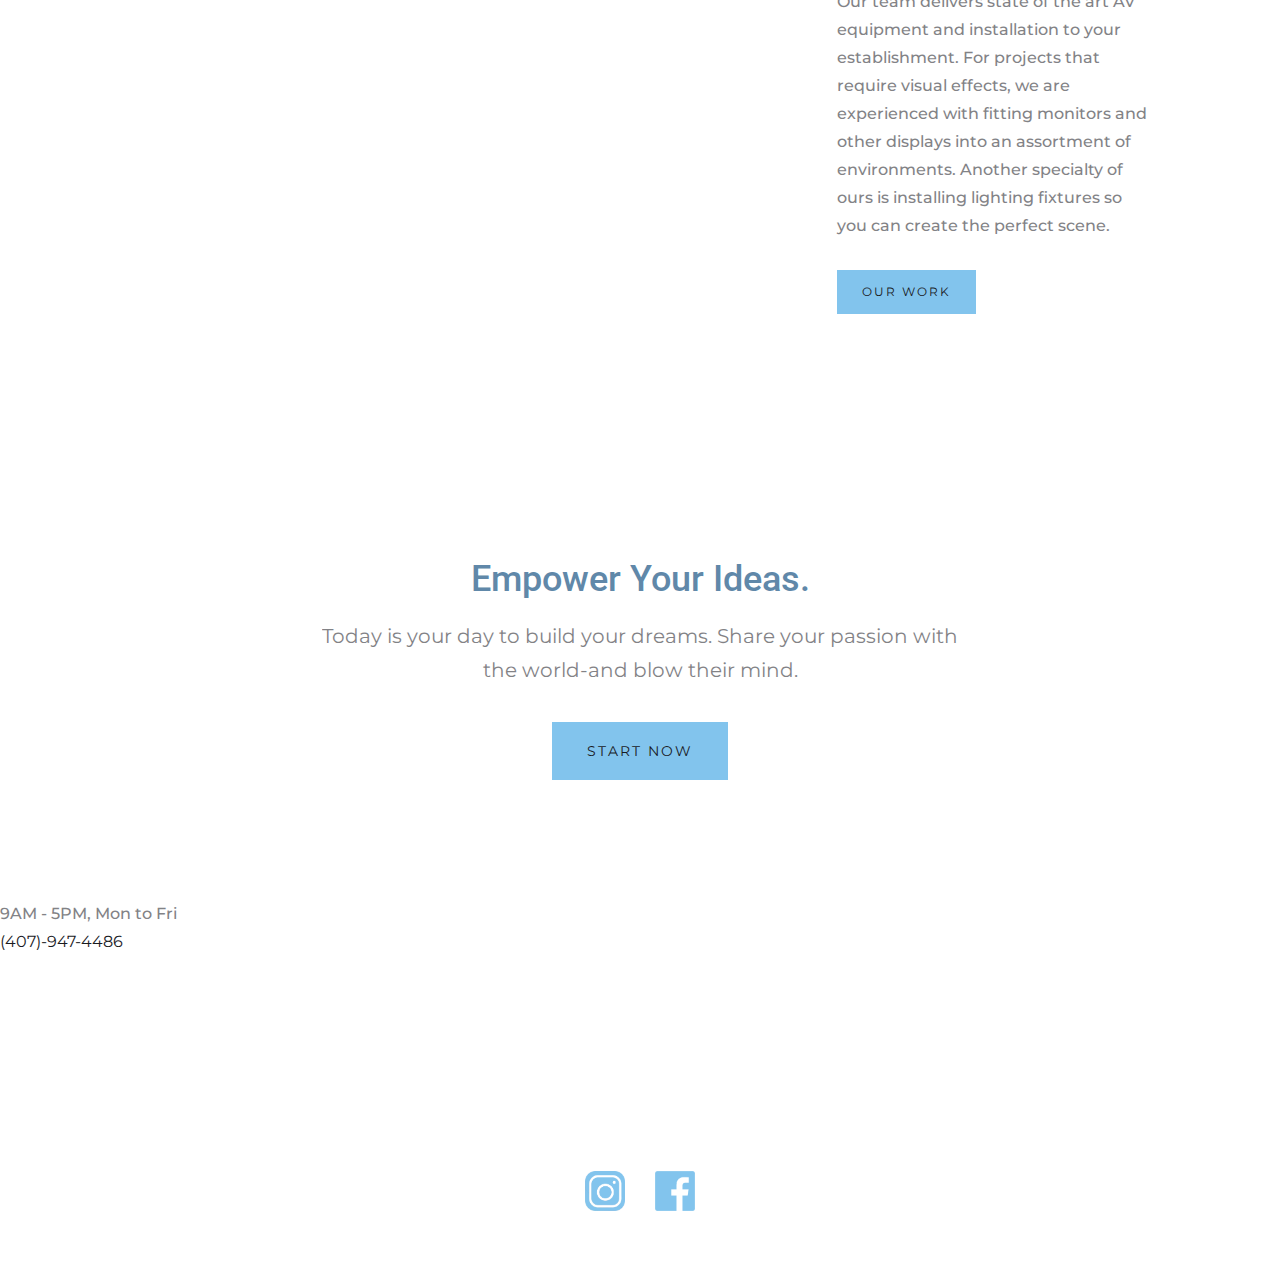
==== commit deba8534: "Update index.html" ====
--- a/index.html
+++ b/index.html
@@ -122,7 +122,7 @@
     <div class="section">
         <div class="container-contact-info">
           <div class="paragraph-light">9AM - 5PM, Mon to Fri</div>
-          <div class="paragraph-light">(407)-947-4486</div>
+          <p>(407)-947-4486<p>
         </div>
         <div class="container footer">
         <a href="https://www.instagram.com/robert_weigandt_sci_inc/" class="link-block w-inline-block">
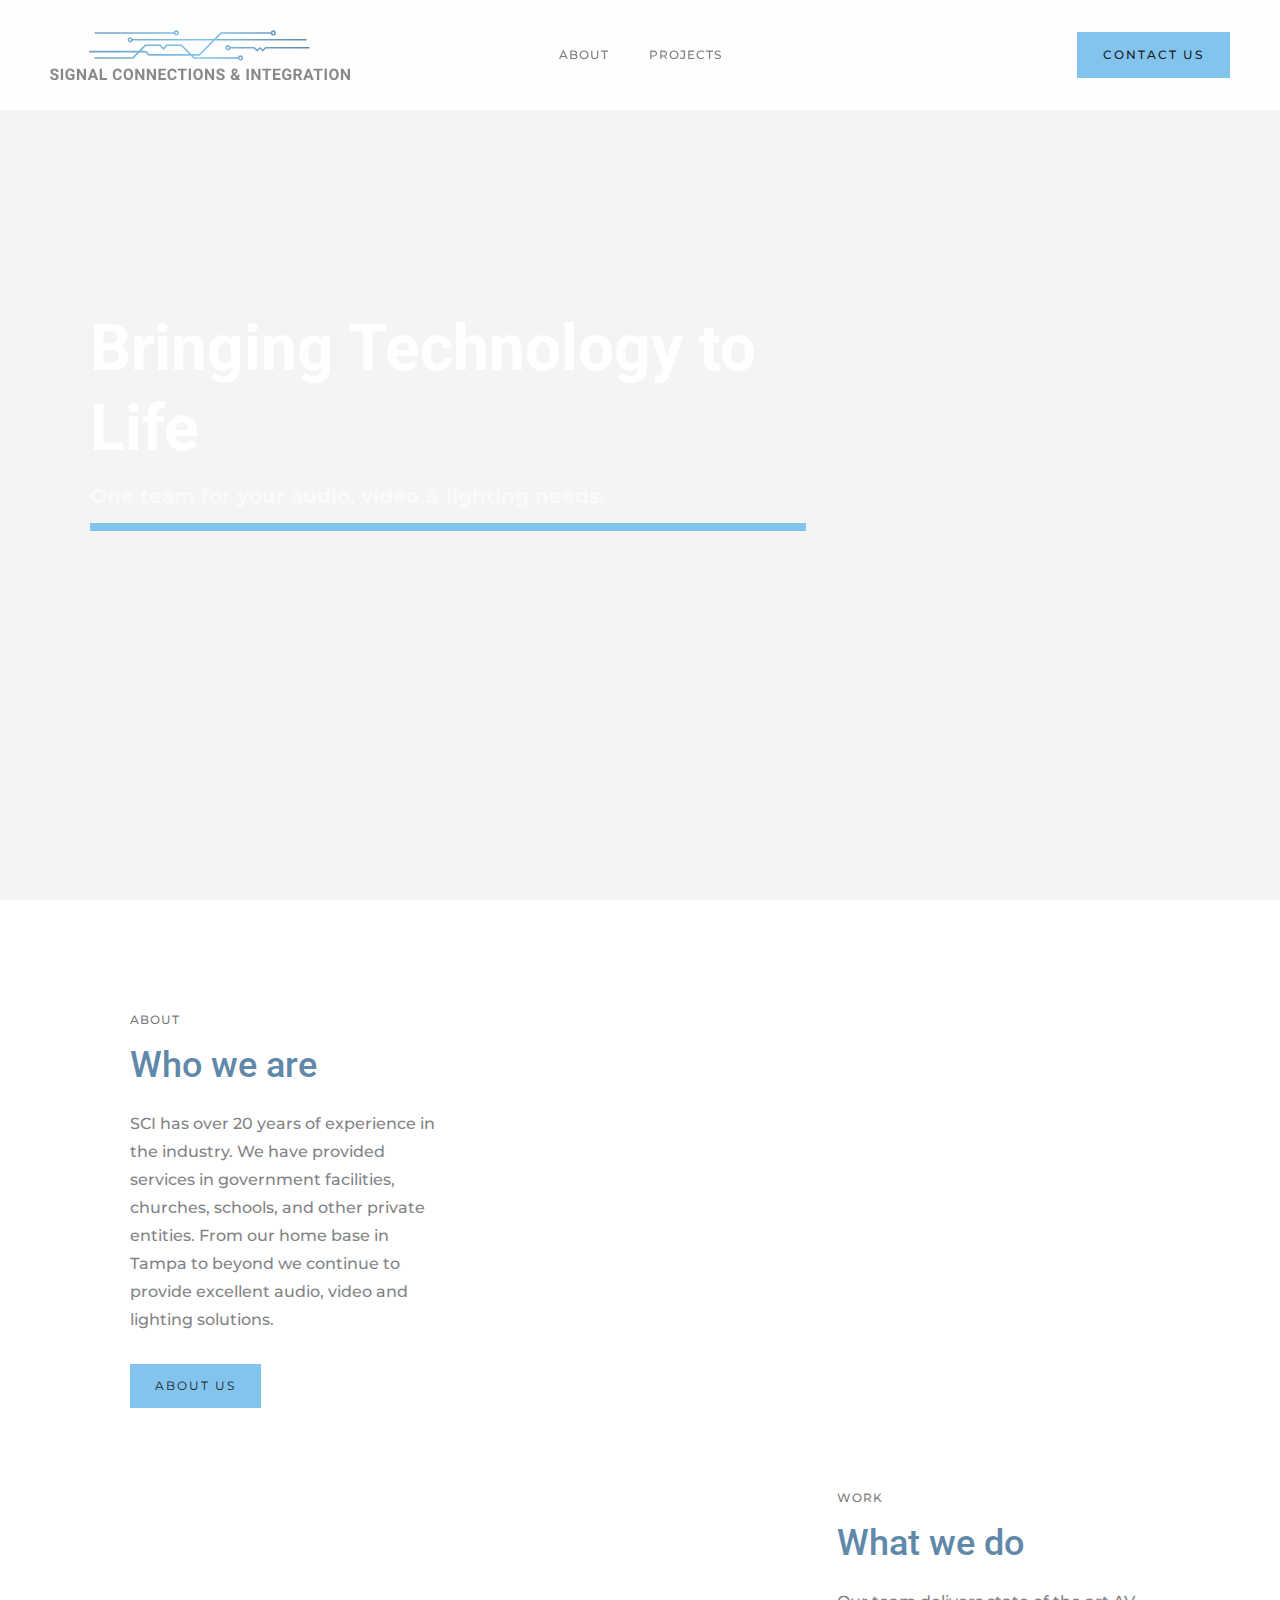
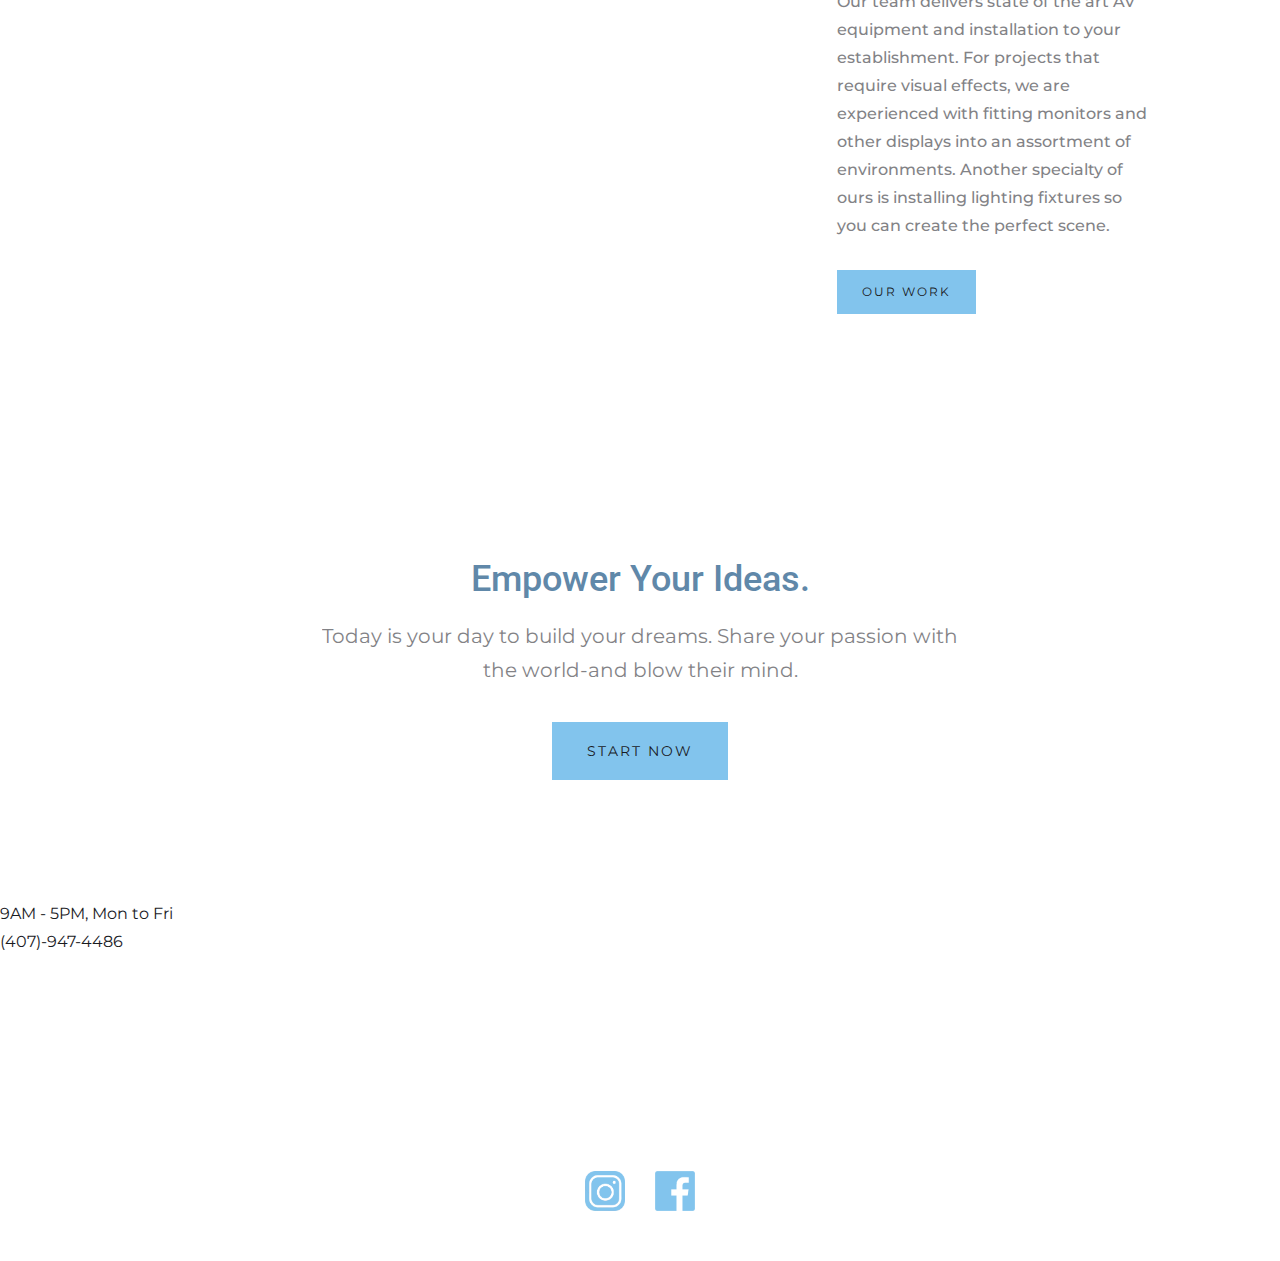
==== commit 4c4e3617: "Update index.html" ====
--- a/index.html
+++ b/index.html
@@ -121,8 +121,8 @@
     </div>
     <div class="section">
         <div class="container-contact-info">
-          <div class="paragraph-light">9AM - 5PM, Mon to Fri</div>
-          <p>(407)-947-4486<p>
+          <div class="paragraph-light.center">9AM - 5PM, Mon to Fri</div>
+          <div class="paragraph-light.center">(407)-947-4486</div>
         </div>
         <div class="container footer">
         <a href="https://www.instagram.com/robert_weigandt_sci_inc/" class="link-block w-inline-block">
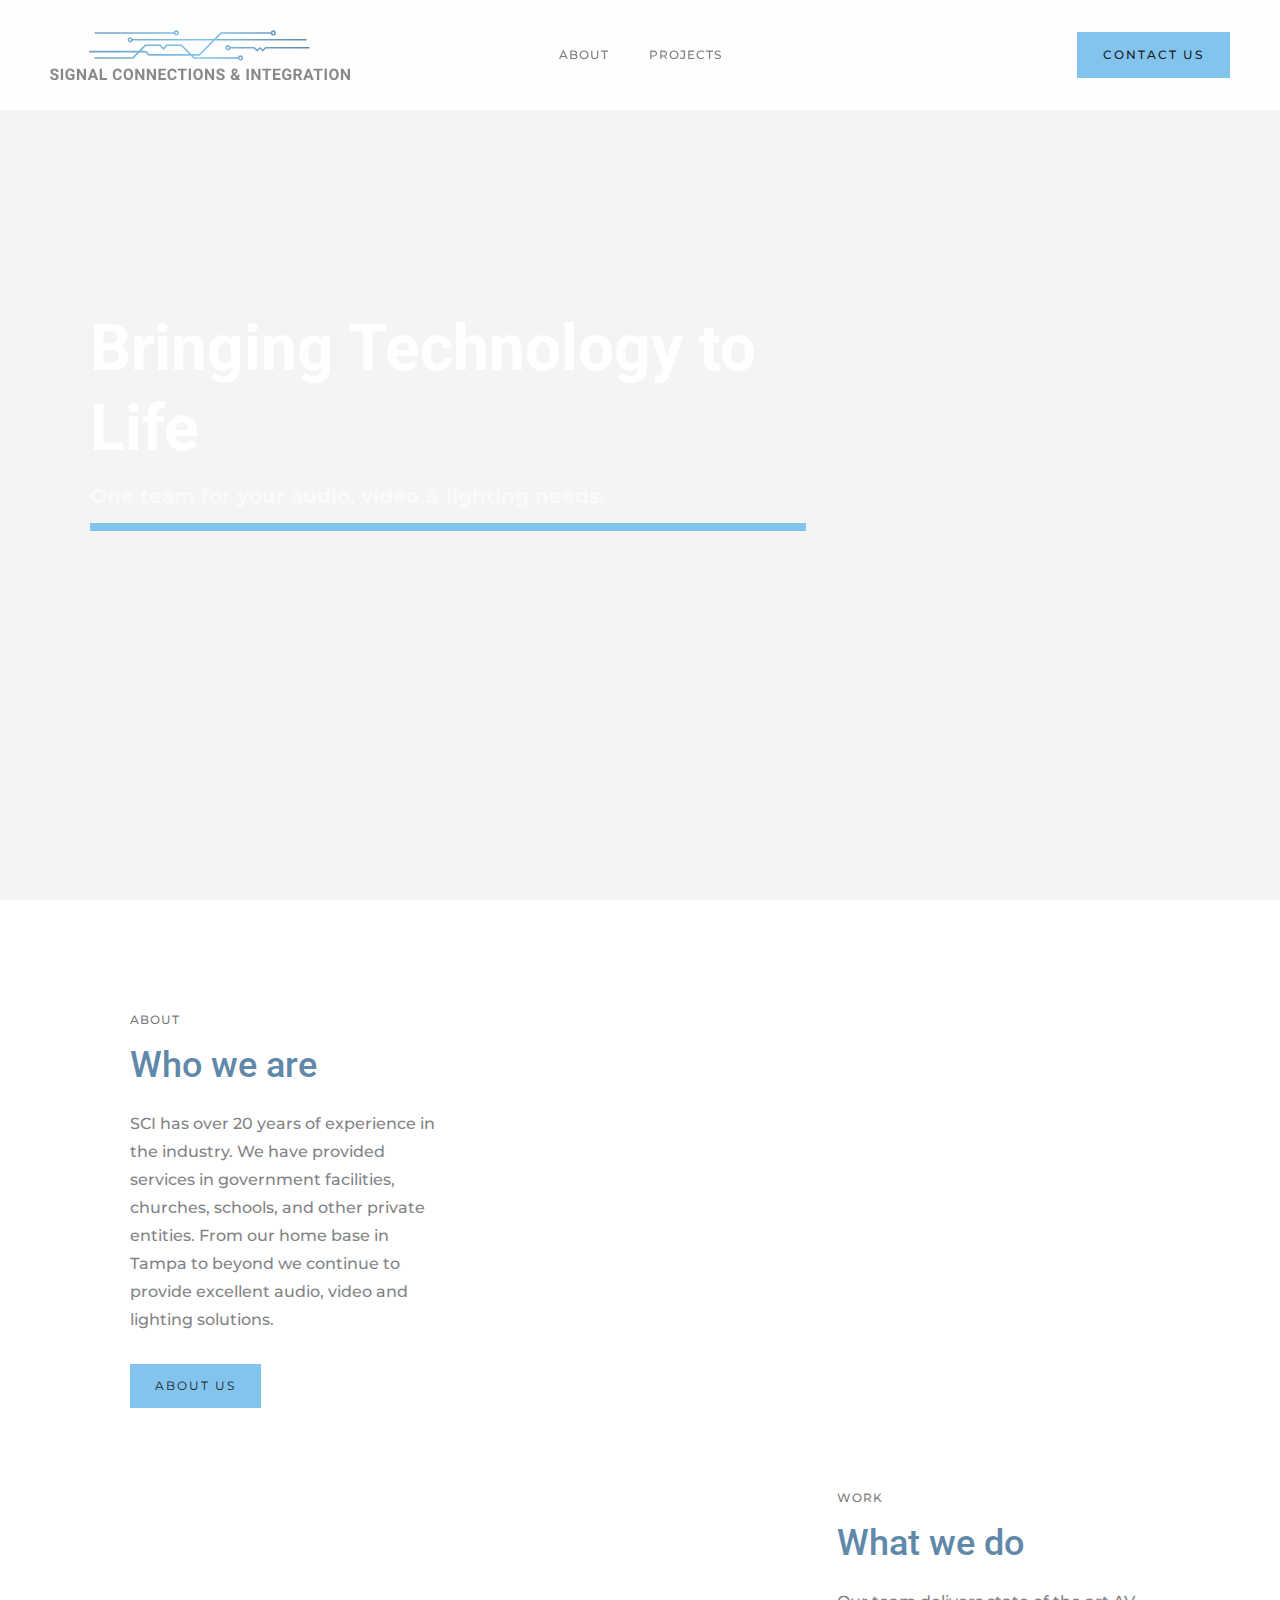
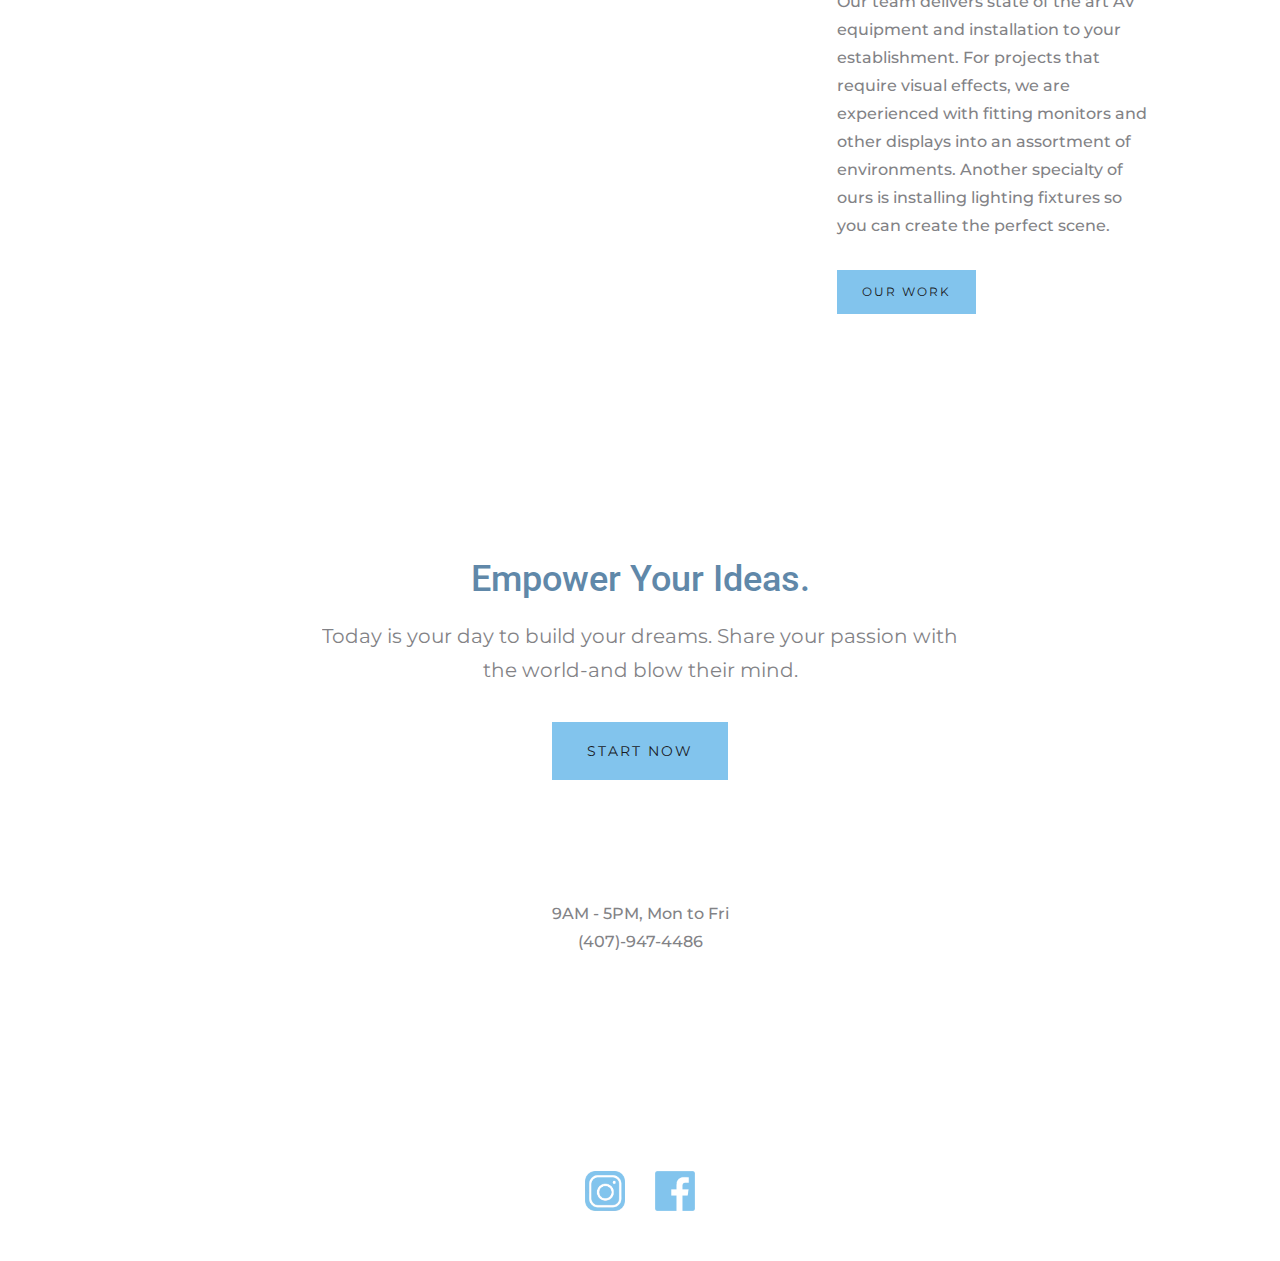
==== commit a7df37f8: "Update index.html" ====
--- a/index.html
+++ b/index.html
@@ -121,8 +121,8 @@
     </div>
     <div class="section">
         <div class="container-contact-info">
-          <div class="paragraph-light.center">9AM - 5PM, Mon to Fri</div>
-          <div class="paragraph-light.center">(407)-947-4486</div>
+          <div class="paragraph-light-center">9AM - 5PM, Mon to Fri</div>
+          <div class="paragraph-light-center">(407)-947-4486</div>
         </div>
         <div class="container footer">
         <a href="https://www.instagram.com/robert_weigandt_sci_inc/" class="link-block w-inline-block">
